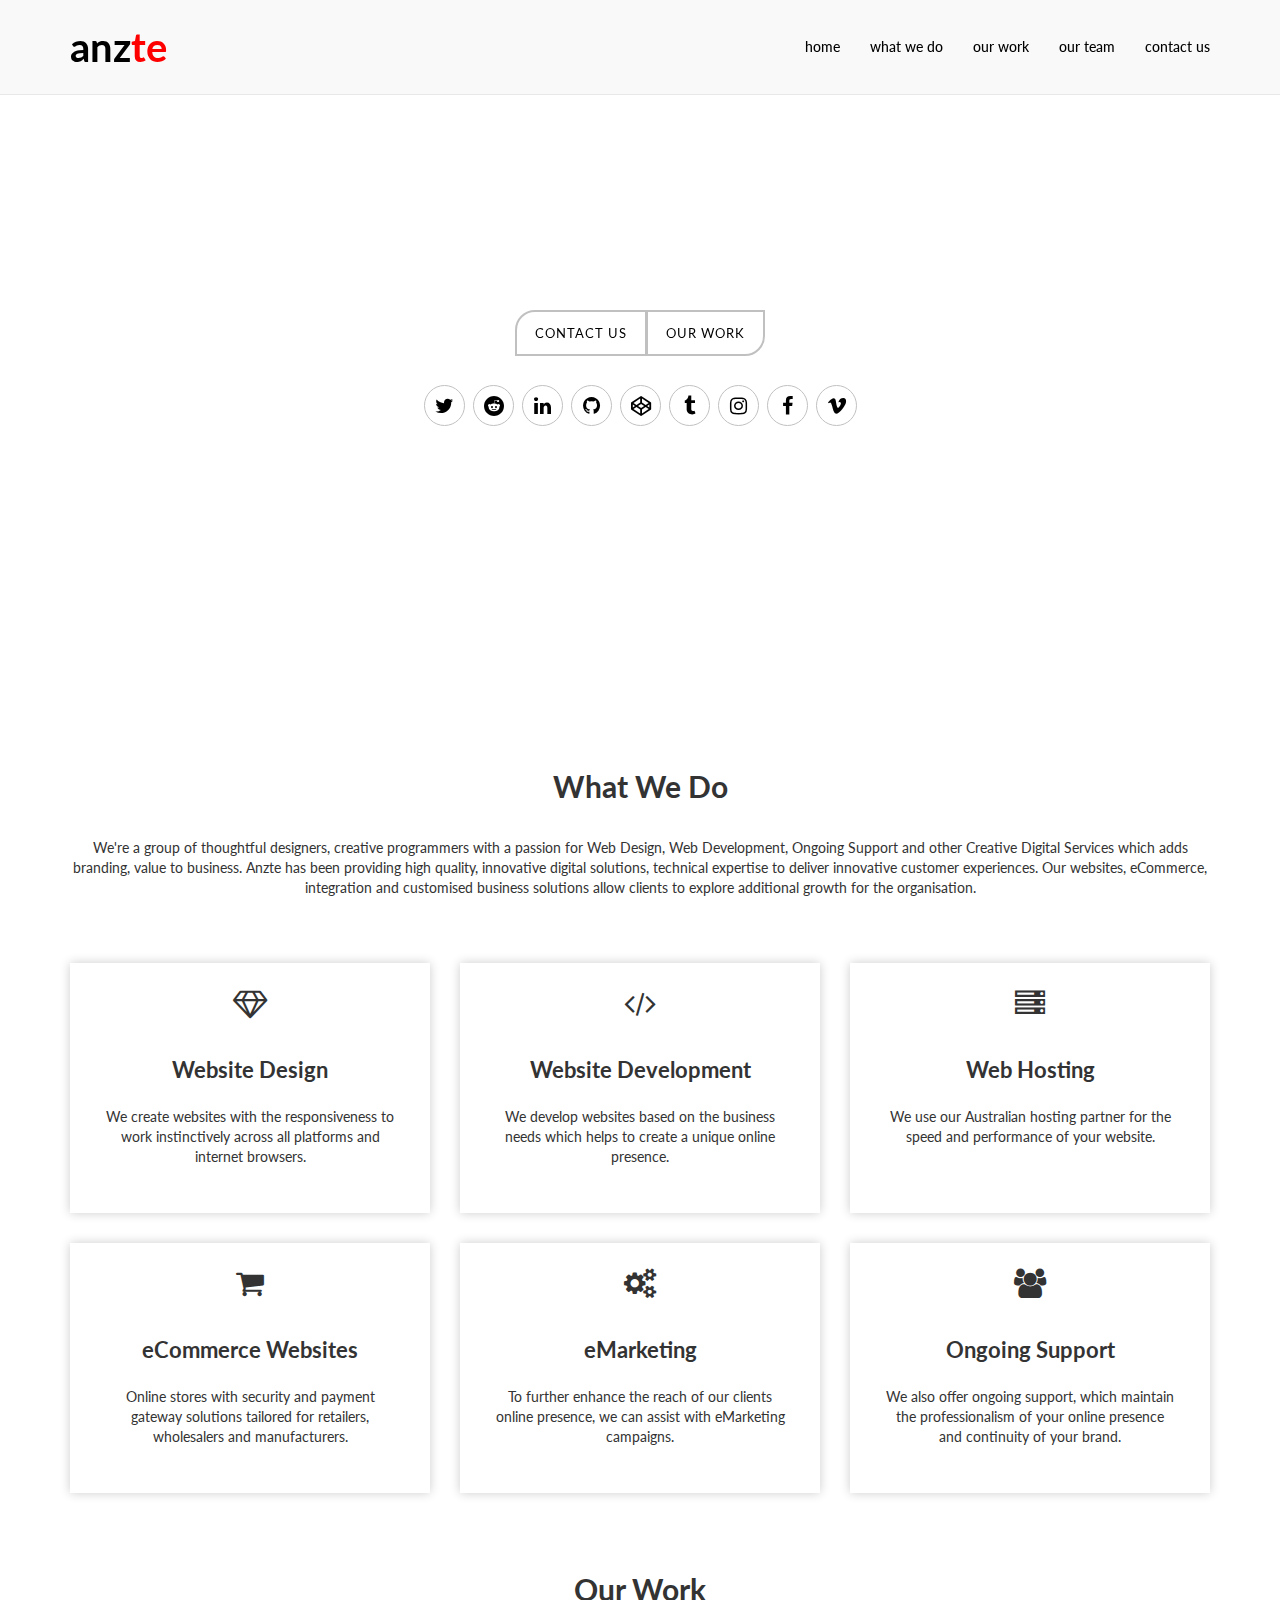
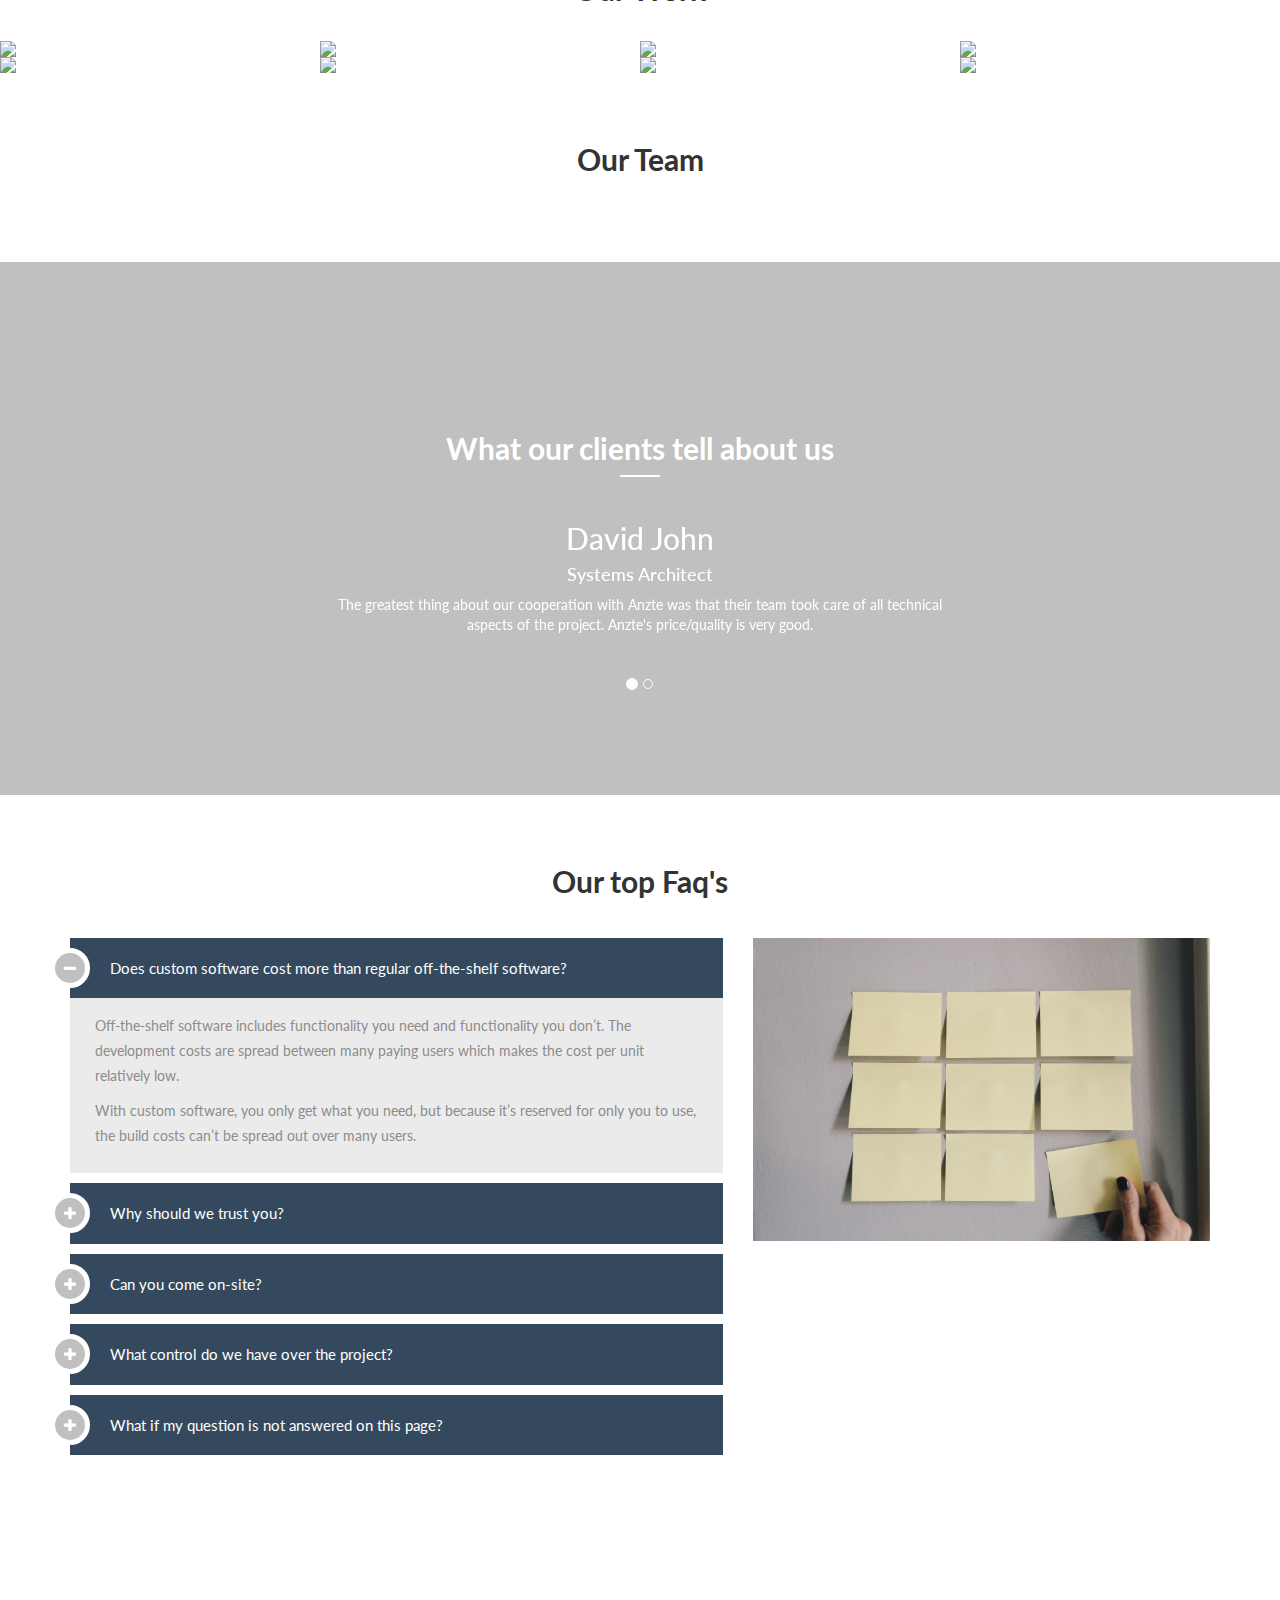
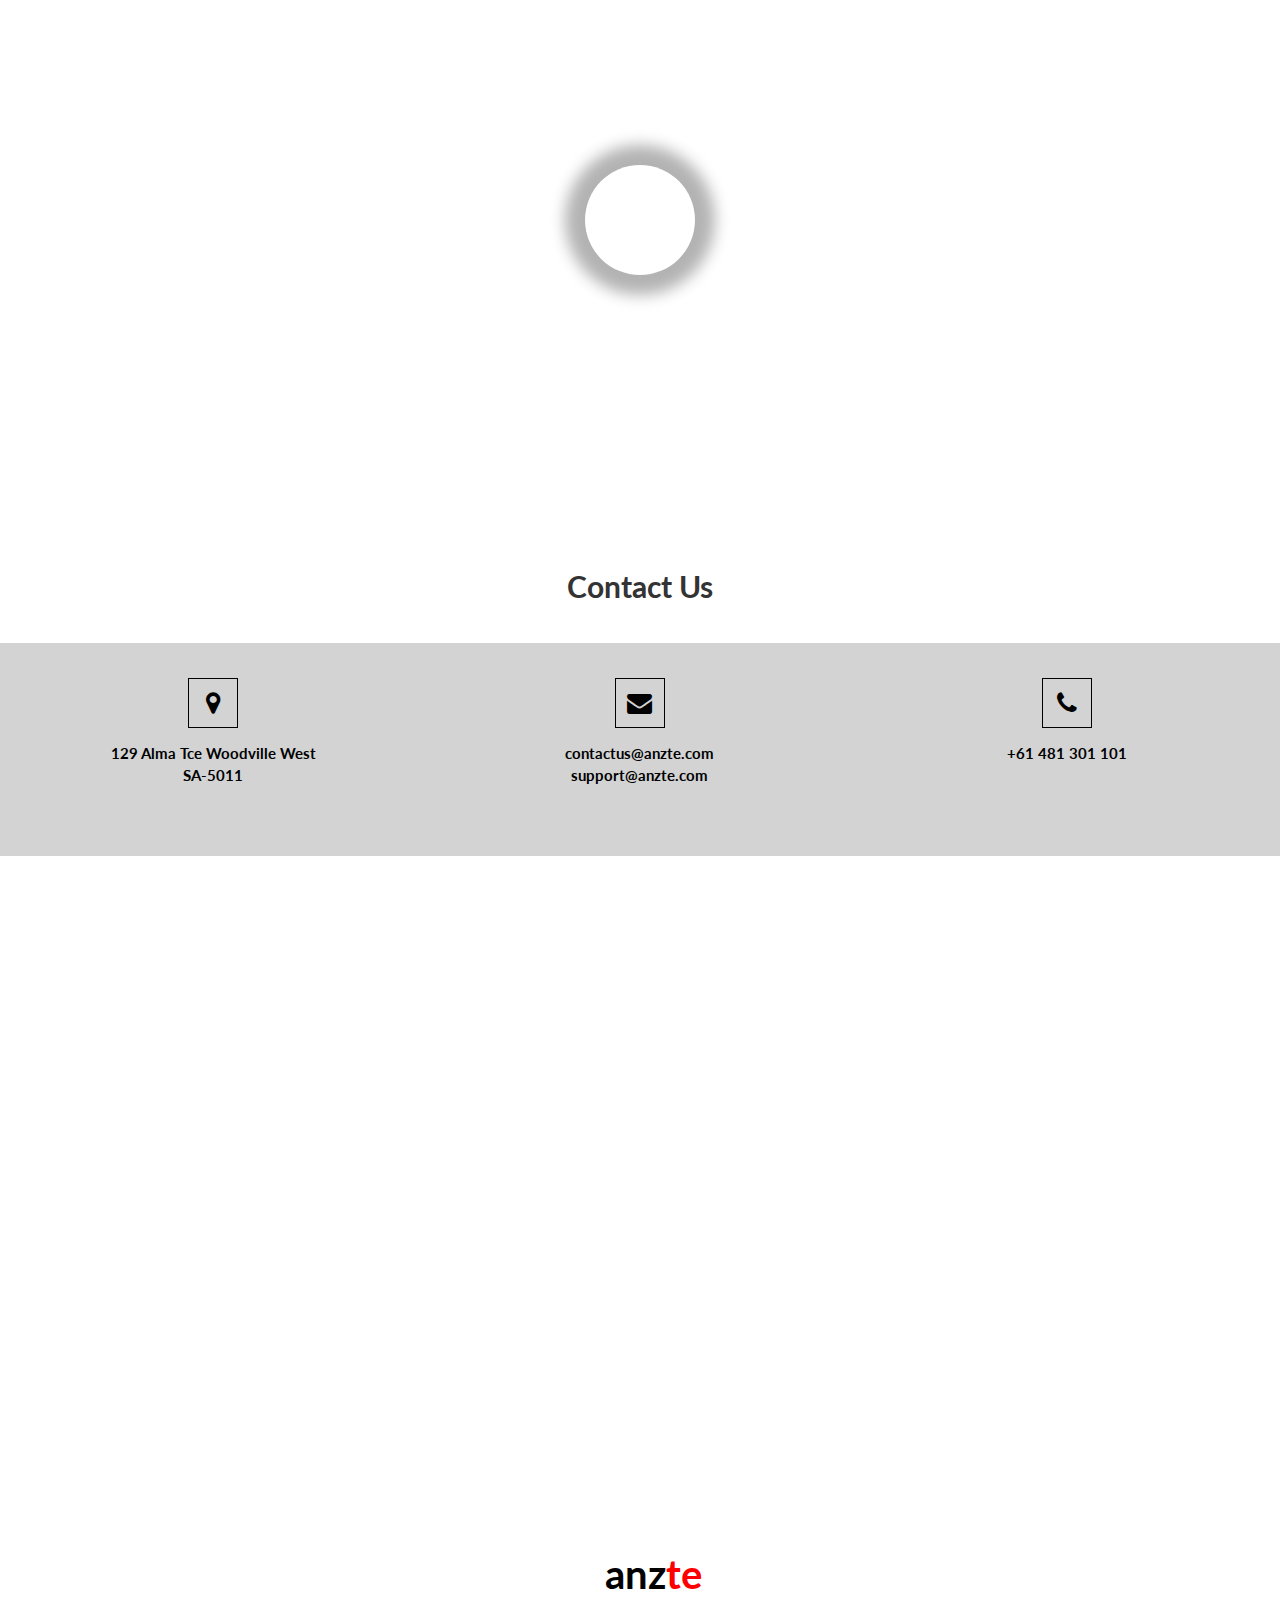
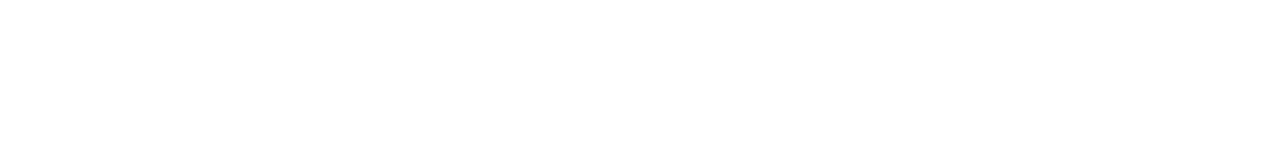
==== index.html @ 2c621766 "anzte - preloader" ====
﻿<!DOCTYPE html>
<html>
<head>

<link rel="apple-touch-icon" sizes="57x57" href="assets/img/favicon/apple-icon-57x57.png">
<link rel="apple-touch-icon" sizes="60x60" href="assets/img/favicon/apple-icon-60x60.png">
<link rel="apple-touch-icon" sizes="72x72" href="assets/img/favicon/apple-icon-72x72.png">
<link rel="apple-touch-icon" sizes="76x76" href="assets/img/favicon/apple-icon-76x76.png">
<link rel="apple-touch-icon" sizes="114x114" href="assets/img/favicon/apple-icon-114x114.png">
<link rel="apple-touch-icon" sizes="120x120" href="assets/img/favicon/apple-icon-120x120.png">
<link rel="apple-touch-icon" sizes="144x144" href="assets/img/favicon/apple-icon-144x144.png">
<link rel="apple-touch-icon" sizes="152x152" href="assets/img/favicon/apple-icon-152x152.png">
<link rel="apple-touch-icon" sizes="180x180" href="assets/img/favicon/apple-icon-180x180.png">
<link rel="icon" type="image/png" sizes="192x192"  href="assets/img/favicon/android-icon-192x192.png">
<link rel="icon" type="image/png" sizes="32x32" href="assets/img/favicon/favicon-32x32.png">
<link rel="icon" type="image/png" sizes="96x96" href="assets/img/favicon/favicon-96x96.png">
<link rel="icon" type="image/png" sizes="16x16" href="assets/img/favicon/favicon-16x16.png">
<link rel="manifest" href="assets/img/favicon/manifest.json">

<link rel="shortcut icon" href="assets/img/favicon/favicon.ico" type="image/x-icon">
<link rel="icon" href="assets/img/favicon/favicon.ico" type="image/x-icon">

<meta name="msapplication-TileColor" content="#ffffff">
<meta name="msapplication-TileImage" content="assets/img/favicon/ms-icon-144x144.png">
<meta name="theme-color" content="#ffffff">

<!-- Anzte - https://www.anzte.com.au -->

<title>Anzte - Creative Web People</title>

<meta name="description"  content="We&#039;re a group of creative people with a passion for Web Design & Development, eCommerce Websites, Custom-built Websites, Ongoing Support and other Creative Digital Services which adds branding as well as value to business." />

<link href="https://fonts.googleapis.com/css?family=Lato|Open+Sans:400,700" rel="stylesheet">
<link href="assets/css/responsive.css" rel="stylesheet" type="text/css">  
<link href="assets/css/magnific-popup.css" rel="stylesheet" type="text/css"> 
<link href="assets/css/owl.carousel.min.css" rel="stylesheet" type="text/css"> 
<link href="assets/css/owl.theme.default.min.css" rel="stylesheet" type="text/css">              
<link href="https://cdnjs.cloudflare.com/ajax/libs/font-awesome/4.7.0/css/font-awesome.min.css" rel="stylesheet" type="text/css">
<link href="assets/css/bootstrap.min.css" rel="stylesheet" type="text/css">
<link href="assets/css/animate.css" rel="stylesheet" type="text/css">

<link href="assets/css/style.css" rel="stylesheet" type="text/css">

</head>
<body>
<!-- preloader start-->
<div class="preloader">
	<img src="assets/img/loading/gear_blackpearl.gif" class="preloader__img" alt="preloader gear icon">
</div>
<!-- preloader end-->

<!-- header -->
<nav class="navbar navbar-default navbar-fixed-top">
	<div class="container">
		<div class="navbar-header">
			<!-- Resposive hamburger button -->
			<button type="button" class="navbar-toggle" data-toggle ="collapse" data-target="#navi">
				<span class="icon-bar"></span>
				<span class="icon-bar"></span>
				<span class="icon-bar"></span>
			</button>
			<!-- <a href="" class="navbar-brand"><img src="assets/img/logo.png"></a> -->
			<a href="" class="navbar-brand logo-anzte"><span class="logo-anz">anz</span><span class="logo-te">te</span></a>
		</div>
		<div class="collapse navbar-collapse" id="navi">
			<!-- navigation menu starts -->
			<ul class="nav navbar-nav navbar-right">
				<li><a href="#home">Home</a></li>
				<li><a href="#whatwedo">What We Do</a></li>
				<li><a href="#ourwork">Our Work</a></li>
				<li><a href="#ourteam">Our Team</a></li>
				<!-- <li><a href="#faq">Faq</a></li> -->
				<!-- <li><a href="#careers">Careers</a></li> -->
				<li><a href="#contactus" class="navbar-our-location">Contact Us</a></li>				
			</ul>
		<!-- navigation menu ends -->
		</div>
	</div>
</nav>
<!-- header -->

<!---------------section one - slider - start------------->
<section class="slider text-center" id="home">              
    <div class="slider-overlay">
        <div class="slider-content">
            <div class="icons">
                <!-- <i class="fa fa-apple"></i>
                <i class="fa fa-android"></i>
                <i class="fa fa-windows"></i> -->
            </div>
        	<br>
        	<div class="section-one-slider-text"></div>
        	<div class="call-to-action">
            	<a href="#contactus" class="call-to-action-btn1">Contact Us</a>
            	<a href="#ourwork" class="call-to-action-btn2">Our Work</a>
        	</div>
        	<br><br>
        	<div class="social-networks">
       			<a href="https://twitter.com/_anzte" target= "_blank" class="fa fa-twitter"></a>
            	<a href="https://www.reddit.com/user/anzte" target= "_blank" class="fa fa-reddit"></a>
            	<a href="https://www.linkedin.com/in/anzte" target= "_blank" class="fa fa-linkedin"></a>
            	<!-- <a href="https://dribbble.com/anzte" target= "_blank" class="fa fa-dribbble"></a> -->
            	<a href="https://github.com/anzte" target= "_blank" class="fa fa-github"></a>
            	<a href="https://codepen.io/anzte" target= "_blank" class="fa fa-codepen"></a>
            	<a href="https://www.tumblr.com/blog/anzte" target= "_blank" class="fa fa-tumblr"></a>
            	<!-- <a href="https://foursquare.com/user/530579838" target= "_blank" class="fa fa-foursquare"></a> -->
            	<a href="https://www.instagram.com/_anzte" target= "_blank" class="fa fa-instagram"></a>
            	<a href="https://www.facebook.com/anzte.com.au" target= "_blank" class="fa fa-facebook"></a>
            	<a href="https://vimeo.com/anzte" target= "_blank" class="fa fa-vimeo"></a>
        	</div>                      
        </div>                  
    </div>       
</section>
<!---------------section one - slider - end------------->

<!---------------section two - whatwedo - start------------->
<section class="whatwedo-area anzte-section-margin-top" id="whatwedo">
    <div class="container">
	    <div class="row">
	        <div class="col-xs-12">
	            <div class="section-title text-center wow zoomIn" data-wow-duration=".5s" data-wow-delay=".5s">
	                <h2  class="anzte-padding-bottom"><b>What We Do</b></h2>
	                <p>
	                	We&#039;re a group of thoughtful designers, creative programmers with a passion for Web Design, Web Development, Ongoing Support and other Creative Digital Services which adds branding, value to business. Anzte has been providing high quality, innovative digital solutions, technical expertise to deliver innovative customer experiences. Our websites, eCommerce, integration and customised business solutions allow clients to explore additional growth for the organisation.
	                </p>
	            </div>
	        </div>                      
	    </div>
	    <div class="row anzte-section-margin-top">

	    	<div class="col-md-4 col-sm-6 col-xs-12">
	            <div class="whatwedo-wrap text-center">
	                <div class="whatwedo-icon">
	                    <i class="fa fa-diamond"></i>
	                </div>
	                <h3>Website Design</h3>
	                <p>
	                    We create websites with the responsiveness to work instinctively across all platforms and internet browsers.
	                </p>
	            </div>                          
	        </div>

	        <div class="col-md-4 col-sm-6 col-xs-12">
	            <div class="whatwedo-wrap text-center">
	                <div class="whatwedo-icon">
	                    <i class="fa fa-code"></i>
	                </div>
	                <h3>Website Development</h3>
	                <p>
	                    We develop websites based on the business needs which helps to create a unique online presence.<br>
	                </p>
	            </div>                          
	        </div>
	                         
	        <div class="col-md-4 col-sm-6 col-xs-12">
	            <div class="whatwedo-wrap text-center">
	                <div class="whatwedo-icon">
	                    <i class="fa fa-server"></i>
	                </div>
	                <h3>Web Hosting</h3>
	                <p>
	                    We use our Australian hosting partner for the speed and performance of your website.
	                </p>
	            </div>                          
	        </div> 

	        <div class="col-md-4 col-sm-6 col-xs-12">
	            <div class="whatwedo-wrap text-center">
	                <div class="whatwedo-icon">
	                    <i class="fa fa-shopping-cart"></i>
	                </div>
	                <h3>eCommerce Websites</h3>
	                <p>
	                   Online stores with security and payment gateway solutions tailored for retailers, wholesalers and manufacturers.
	                </p>
	            </div>                          
	        </div>
	                         
	        <div class="col-md-4 col-sm-6 col-xs-12">
	            <div class="whatwedo-wrap text-center">
	                <div class="whatwedo-icon">
	                    <i class="fa fa-cogs"></i>
	                </div>
	                <h3>eMarketing</h3>
	                <p>
	                    To further enhance the reach of our clients online presence, we can assist with eMarketing campaigns.
	                </p>
	            </div>                          
	        </div>	                         
	                     
	        <div class="col-md-4 col-sm-6 col-xs-12">
	            <div class="whatwedo-wrap text-center">
	                <div class="whatwedo-icon">
	                    <i class="fa fa-group"></i>
	                </div>
	                <h3>Ongoing Support</h3>
	                    <p>
	        	            We also offer ongoing support, which maintain the professionalism of your online presence and continuity of your brand.
	                    </p>
	                </div>          
	        </div>          
	    </div>
    </div>                        
</section>
<!---------------section two - whatwedo - end------------->

<!---------------section three - our work - start------------->
<section class="works anzte-section-margin-top" id="ourwork">
	<div class="container-fluid">
		<div class="row no-gutters">
			<div class="col-xs-12">
	            <div class="section-title text-center wow zoomIn" data-wow-duration=".5s" data-wow-delay=".5s">
	                <h2 class="anzte-padding-bottom"><b>Our Work</b></h2>
	                <!-- <p></p> -->
	            </div>
	        </div>         

			<div class="col-md-3 col-sm-3 col-xs-3">
				<div class="img-wrapper">
					<a href="assets/img/ourwork/work_1.jpg" title="">
						<img src="assets/img/ourwork/work_1.jpg" class="img-responsive">
					</a>	
				</div>
			</div>
			<div class="col-md-3 col-sm-3 col-xs-3">
				<div class="img-wrapper">
					<a href="assets/img/ourwork/work_2.jpg" title="">
						<img src="assets/img/ourwork/work_2.jpg" class="img-responsive">
					</a>	
				</div>
			</div>
			<div class="col-md-3 col-sm-3 col-xs-3">
				<div class="img-wrapper">
					<a href="assets/img/ourwork/work_3.jpg" title="">
						<img src="assets/img/ourwork/work_3.jpg" class="img-responsive">
					</a>	
				</div>
			</div>
			<div class="col-md-3 col-sm-3 col-xs-3">
				<div class="img-wrapper">
					<a href="assets/img/ourwork/work_4.jpg" title="">
						<img src="assets/img/ourwork/work_4.jpg" class="img-responsive">
					</a>	
				</div>
			</div>
			<div class="col-md-3 col-sm-3 col-xs-3">
				<div class="img-wrapper">
					<a href="assets/img/ourwork/work_5.jpg" title="">
						<img src="assets/img/ourwork/work_5.jpg" class="img-responsive">
					</a>	
				</div>
			</div>
			<div class="col-md-3 col-sm-3 col-xs-3">
				<div class="img-wrapper">
					<a href="assets/img/ourwork/work_6.jpg" title="">
						<img src="assets/img/ourwork/work_6.jpg" class="img-responsive">
					</a>	
				</div>
			</div>
			<div class="col-md-3 col-sm-3 col-xs-3">
				<div class="img-wrapper">
					<a href="assets/img/ourwork/work_7.jpg" title="">
						<img src="assets/img/ourwork/work_7.jpg" class="img-responsive">
					</a>	
				</div>
			</div>
			<div class="col-md-3 col-sm-3 col-xs-3">
				<div class="img-wrapper">
					<a href="assets/img/ourwork/work_8.jpg" title="">
						<img src="assets/img/ourwork/work_8.jpg" class="img-responsive">
					</a>	
				</div>
			</div>
		</div>
	</div>
</section>
<!---------------section three - our work - end------------->

<!---------------section four - our team- start------------->
<section class="ourteam anzte-section-margin-top" id="ourteam">
	<div class="container text-center">
		<h2  class="anzte-padding-bottom"><b>Our Team</b></h2>
		<!-- <p>Our Team</p> -->
	</div>
	<div class="container">
		<div class="row">
			<div class="col-md-12">
				<div id="team-members" class="owl-carousel owl-theme">
					
					<div class="team-member">
						<img src="assets/img/ourteam/albertjose.jpg" class="img-responsive">
						<div class="team-member-info text-center">
							<h4 class="team-member-name">Albert Jose</h4>
							<h4 class="team-member-designation">Web Developer / Marketing</h4>
							<ul class="social-list">
								<li><a href="" class="social-icon anzte-silver"><i class="fa fa-facebook"></i></a></li>
								<li><a href="" class="social-icon anzte-silver"><i class="fa fa-linkedin"></i></a></li>
								<li><a href="" class="social-icon anzte-silver"><i class="fa fa-twitter"></i></a></li>
							</ul>
						</div>
					</div>

					<div class="team-member">
						<img src="assets/img/ourteam/juliyasebastian.jpg" class="img-responsive">
						<div class="team-member-info text-center">
							<h4 class="team-member-name">Juliya Sebastian</h4>
							<h4 class="team-member-designation">Web Developer / Office Administrator</h4>
							<ul class="social-list">
								<li><a href="" class="social-icon anzte-silver"><i class="fa fa-facebook"></i></a></li>
								<li><a href="" class="social-icon anzte-silver"><i class="fa fa-linkedin"></i></a></li>
								<li><a href="" class="social-icon anzte-silver"><i class="fa fa-twitter"></i></a></li>
							</ul>
						</div>
					</div>

					<div class="team-member">
						<img src="assets/img/ourteam/you.jpg" class="img-responsive">
						<div class="team-member-info text-center">
							<h4 class="team-member-name">Join Our Team</h4>
							<h4 class="team-member-designation"><a href="#carrier" class="anzte-a">Contact Us</a></h4>
							<ul class="social-list">
								<!-- <li><a href="" class="social-icon anzte-silver"><i class="fa fa-facebook"></i></a></li> -->
								<!-- <li><a href="" class="social-icon anzte-silver"><i class="fa fa-linkedin"></i></a></li> -->
								<!-- <li><a href="" class="social-icon anzte-silver"><i class="fa fa-twitter"></i></a></li> -->
							</ul>
						</div>
					</div>

				</div>
			</div>
		</div>
	</div>
</section>

<!---------------section four - team - end------------->

<!---------------section five - testimonials - hear from our clients start------------->
<section class="testimonials anzte-section-margin-top" id="testimonial">
	<div class="container">
		<div class="row">
			<div class="col-md-12 text-center anzte-padding-bottom">
				<!-- <h2><b>Testimonials</b></h2> -->
				<h2><b>What our clients tell about us</b></h2>
				<div class="sub-heading">
					<div class="border-bottom"></div>
				</div>
			</div>
		</div>
		<div class="row">
			<div class="col-sm-12">
				<div class="carousel slide" id="carousel-testimonials" data-ride="carousel">
					<ol class="carousel-indicators">
						<li data-target="#carousel-testimonials" data-slide-to="0" class="active"></li>
						<li data-target="#carousel-testimonials" data-slide-to="1" ></li>
						<!-- <li data-target="#carousel-testimonials" data-slide-to="2" ></li> -->
					</ol>

					<div class="carousel-inner">
						<div class="item active text-center">
							<!-- <img src="assets/img/ourteam/you.jpg" style="width: 200px; height: 200px; border-radius: 100%;  border: 3px solid white;  padding : 10px;" class="center-block"> -->
							<h2>David John</h2>
							<h4>Systems Architect</h4>
							<p>The greatest thing about our cooperation with Anzte was that their team took care of all technical <br>aspects of the project. Anzte's price/quality is very good.</p>
						</div>

						<div class="item text-center">
							<!-- <img src="assets/img/ourteam/albertjose.jpg" style="width: 200px; height: 200px; border-radius: 100%;  border: 3px solid white; padding : 10px;" class="center-block"> -->
							<h2>Brad Wright</h2>
							<h4>IT Manager</h4>
							<p>Anzte developed an optimised algorithm that allowed to speed up data collection upto 5 times. <br>Their technical support is very good.</p>
						</div>

						<!-- <div class="item text-center">
							<img src="assets/img/ourteam/juliyasebastian.jpg" style="width: 200px; height: 200px; border-radius: 100%; border: 3px solid white; padding : 10px;" class="center-block">
							<h2>Jose Joseph</h2>
							<h4>Sr Engineer</h4>
							<p>Lorem ipsum dolor sit amet, consectetur adipisicing elit, sed<br>do eiusmod tempor incididunt ut labore et dolore magna aliqua.</p>
						</div> -->
					</div>
			</div>
		</div>
	</div>
</section>
<!---------------section five - testimonials - hear from our clients end------------->

<!---------------section six - faq - start------------->
<section class="faqs anzte-section-margin-top" id=faq>
	<div class="container">
		<div class="row">
			<div class="col-md-12 text-center">
				<h2><b>Our top Faq's</b></h2>
				<div class="sub-heading">
					<p>&nbsp;<!-- Our top FAQ's --></p>
				</div>
			</div>
		</div>
	</div>
	<div class="container">
		<div class="row">
			<div class="col-md-7">
				<div class="panel-group" id="accordian">
					<div class="panel panel-default">
						<div class="panel-heading" id="heading-Does-custom-software-cost-more-than-regular-off-the-shelf-software">
							<h4 class="panel-title">
								<a href="#collapse-Does-custom-software-cost-more-than-regular-off-the-shelf-software" data-toggle="collapse" data-parent="#accordian">Does custom software cost more than regular off-the-shelf software?</a>
							</h4>
						</div>
						<div id="collapse-Does-custom-software-cost-more-than-regular-off-the-shelf-software" class="panel-colapse collapse in" area-labelledby="heading-Does-custom-software-cost-more-than-regular-off-the-shelf-software">
							<div class="panel-body">
								<p>Off-the-shelf software includes functionality you need and functionality you don’t. The development costs are spread between many paying users which makes the cost per unit relatively low.</p>
								<p>With custom software, you only get what you need, but because it’s reserved for only you to use, the build costs can’t be spread out over many users.</p>
							</div>
						</div>						
					</div>
					<div class="panel panel-default">
						<div class="panel-heading" id="heading-Why-should-we-trust-you">
							<h4 class="panel-title">
								<a href="#collapse-Why-should-we-trust-you" class="collapsed" data-toggle="collapse" data-parent="#accordian">Why should we trust you?</a>
							</h4>
						</div>
						<div id="collapse-Why-should-we-trust-you" class="panel-colapse collapse" area-labelledby="heading-Why-should-we-trust-you">
							<div class="panel-body">
								<p>We believe trust and confidence are the foundation for any successful relationship, and develop only after association over time.</p>
							</div>
						</div>						
					</div>
					<div class="panel panel-default">
						<div class="panel-heading" id="heading-Can-you-come-on-site">
							<h4 class="panel-title">
								<a href="#collapse-Can-you-come-on-site" class="collapsed" data-toggle="collapse" data-parent="#accordian">Can you come on-site?</a>
							</h4>
						</div>
						<div id="collapse-Can-you-come-on-site" class="panel-colapse collapse" area-labelledby="heading-Can-you-come-on-site">
							<div class="panel-body">
								<p>Yes we do, where required. This may be especially useful in initial requirements gathering, final implementation or other pain points. In such cases, our consultants will work on-site at pre-decided rates.</p>
							</div>
						</div>						
					</div>
					<div class="panel panel-default">
						<div class="panel-heading" id="heading-What-control-do-we-have-over-the-project">
							<h4 class="panel-title">
								<a href="#collapse-What-control-do-we-have-over-the-project" class="collapsed" data-toggle="collapse" data-parent="#accordian">What control do we have over the project?</a>
							</h4>
						</div>
						<div id="collapse-What-control-do-we-have-over-the-project" class="panel-colapse collapse" area-labelledby="heading-What-control-do-we-have-over-the-project">
							<div class="panel-body">
								<p>You will have ability to keep close control over the project. Our assigned Project Manager will be your single point-of-contact for all issue resolution, and will work closely with your guidelines.</p>
							</div>
						</div>						
					</div>
					<div class="panel panel-default">
						<div class="panel-heading" id="heading-What-if-my-question-is-not-answered-on-this-page">
							<h4 class="panel-title">
								<a href="#collapse-What-if-my-question-is-not-answered-on-this-page" class="collapsed" data-toggle="collapse" data-parent="#accordian">What if my question is not answered on this page?</a>
							</h4>
						</div>
						<div id="collapse-What-if-my-question-is-not-answered-on-this-page" class="panel-colapse collapse" area-labelledby="heading-What-if-my-question-is-not-answered-on-this-page">
							<div class="panel-body">
								<p>The most convenient way of making contact seems to be via the Internet. eMail is a quick way to send information, questions, and comments. You can send your questions and comments to the following eMail: <a href="mailto:support@anzte.com"><b>support@anzte.com<b></a></p>
							</div>
						</div>						
					</div>
				</div>
			</div>
			<div class="faq_freeimage">
				<!-- <div class="col-md-4 col-md-offset-1"> -->
				<div class="col-md-5">
					<img src="assets/img/faq/faq.jpg" class="img-responsive">
				</div>
			</div>
		</div>
	</div>
</section>
<!---------------section six - faq - end------------->

<!---------------section seven - video - start------------->
<section class="video-area wow bounceInUp anzte-section-margin-top" id="video">
	<div id="color_overlay" class="color-overlay">
		<div class="video-container">
			<div id="player"></div>
			<div class="video-mask"></div>
		</div>
		<div class="container">
			<div class="row">
				<div class="col-md-12 text-center">
					<div class="video-mask">                                   
						<a href="https://youtu.be/l4vHknocQsA" target="_blank" class="play"></a>
					</div>
				</div>
			</div>
		</div>
	</div>
</section>
<!---------------section seven - video - start------------->       
<section class="contact-area anzte-section-margin-top" id="contactus">
		<div class="container">
		<div class="row">
			<div class="col-md-12 text-center">
				<h2><b>Contact Us</b></h2>
				<div class="sub-heading">
					<p>&nbsp;<!-- Our top FAQ's --></p>
				</div>
			</div>
		</div>
	</div>
	<div class="container-fluid">
		<div class="row">                     
			<div class="contact-infos">
				<div class="col-md-4 text-center">
					<div class="contact-item wow fadeInLeft" data-wow-duration=".3s" data-wow-delay=".3s">
						<span class="contact-icon"><i class="fa fa-map-marker"></i></span>
						<p class="contact-detail">
						129 Alma Tce Woodville West<br>
						SA-5011                                   
						</p>
					</div>                             
				</div>
				<div class="col-md-4 text-center">
					<div class="contact-item wow fadeInLeft" data-wow-duration=".6s" data-wow-delay=".6s">
						<span class="contact-icon"><i class="fa fa-envelope"></i></span>
						<p class="contact-detail">
						<a href="mailto:contactus@anzte.com?Subject=Hi%Anzte" target="_top">contactus@anzte.com</a><br>
						<a href="mailto:support@anzte.com?Subject=Hi%support@anzte" target="_top">support@anzte.com</a>                               
						</p>
					</div>                             
				</div>
				<div class="col-md-4 text-center">
					<div class="contact-item wow fadeInLeft" data-wow-duration=".9s" data-wow-delay=".9s">
						<span class="contact-icon"><i class="fa fa-phone"></i></span>
						<p class="contact-detail">
							<a href="tel:+61481301101" target="_top">+61 481 301 101</a>
						</p>
					</div>                             
				</div>                         
			</div>              
		</div>
	</div>        
</section>
<!---------------section - contact info - end------------->

<!---------------section - map - start------------->
<section class="maps">
<iframe src="https://www.google.com/maps/embed?pb=!1m18!1m12!1m3!1d836681.8938241753!2d138.05067308062448!3d-34.99947887388211!2m3!1f0!2f0!3f0!3m2!1i1024!2i768!4f13.1!3m3!1m2!1s0x6ab735c7c526b33f%3A0x4033654628ec640!2sAdelaide+SA!5e0!3m2!1sen!2sau!4v1552899850358" class="map__iframe" allowfullscreen></iframe>
</section>
<!---------------section - map - start------------->

<!---------------section - footer - start------------->
<footer class="footer">
	<div class="container">
		<div class="row">
			<div class="col-sm-12 text-center">
				<div class="social-icons">
					<a href="https://twitter.com/_anzte" target= "_blank" class="fa fa-twitter social-icon social-icon-twitter"></a>
            		<a href="https://www.reddit.com/user/anzte" target= "_blank" class="fa fa-reddit social-icon social-icon-reddit"></a>
            		<a href="https://www.linkedin.com/in/anzte" target= "_blank" class="fa fa-linkedin social-icon social-icon-linkedin"></a>
            		<a href="https://github.com/anzte" target= "_blank" class="fa fa-github social-icon social-icon-github"></a>
            		<a href="https://codepen.io/anzte" target= "_blank" class="fa fa-codepen social-icon social-icon-codepen"></a>
            		<a href="https://www.tumblr.com/blog/anzte" target= "_blank" class="fa fa-tumblr social-icon social-icon-tumblr"></a>
            		<!-- <a href="https://foursquare.com/user/530579838" target= "_blank" class="fa fa-foursquare social-icon social-icon-foursquare"></a> -->
            		<a href="https://www.instagram.com/_anzte" target= "_blank" class="fa fa-instagram social-icon social-icon-instagram"></a>
            		<a href="https://www.facebook.com/anzte.com.au" target= "_blank" class="fa fa-facebook social-icon social-icon-facebook"></a>
            		<a href="https://vimeo.com/anzte" target= "_blank" class="fa fa-vimeo social-icon social-icon-vimeo"></a>
				</div>
				<div class="copyright">
					<p class="footerlogo">
						<i class="fa fa-copyright"></i><a href="#home" class="footer-logo-anzte"><span class="footer-logo-anz">anz</span><span class="footer-logo-te">te</span></a>
				</p>
				<div class="bordernow"></div>
				</div>
			</div>
		</div>
	</div>
</footer>
<!---------------section - map - start------------->



<!-- links -->



<script src="assets/js/jquery.min.js" type="text/javascript"></script>
<script src="assets/js/owl.carousel.min.js" type="text/javascript"></script>
<script src="assets/js/jquery.magnific-popup.min.js" type="text/javascript"></script>
<script src="assets/js/bootstrap.min.js" type="text/javascript"></script>
<script src="assets/js/jquery.ripples-min.js" type="text/javascript"></script>  
<script src="assets/js/typed.min.js" type="text/javascript"></script>
<script src="assets/js/jquery.waypoints.min.js" type="text/javascript"></script>
<script src="assets/js/jquery.counterup.min.js" type="text/javascript"></script>           
<script src="assets/js/smoothscroll.js" type="text/javascript"></script>
<script src="assets/js/jquery.easing.1.3.js" type="text/javascript"></script>
<script src="assets/js/wow.min.js" type="text/javascript"></script>

<script src="assets/js/main.js" type="text/javascript"></script>
<!-- links -->

</body>
</html>
---- assets/css/responsive.css ----
@media screen and (max-width:403px)
{
    
    .slider .text
    {
        display: none;
    }
    
    .slider .typed-cursor
    {
        display: none;
    }
    
    .slider a.btn1, a.btn2
    {
        display: block;
        width: 100%;
        
    }
}

@media screen and (max-width:295px)
{
    
    .service-wrap p
    {
        font-size: 13px;
    }
    
}
---- assets/css/style.css ----
/*=====basic=====*/

body {
  overflow-x: hidden;
}

* {
  margin:0;
  padding: 0;
  /*font-family: 'Open Sans', sans-serif;*/
  font-family: 'Lato', sans-serif;
}

/*=====preloader=====*/
.preloader{
  position:fixed;
  top:0;
  left:0;
  right:0;
  bottom:0;
  background: rgba(0,0,0,0.4);;
  display: flex;
  align-items: center;
  justify-content: center;
  z-index: 999;
}
/*=====preloader=====*/

.anzte-red{
  color:#ff0000;
}

.anzte-black{
  color:#000000;
}

.anzte-silver{
  color:#C0C0C0;
}

.anzte-slider-a{
  text-decoration: none;
  color:#000000;
}

.anzte-slider-a:hover{
  text-decoration: none;
  color:#000000;
}

.anzte-a{
  text-decoration: none;
  color:#C0C0C0;
}

.anzte-a:hover{
  text-decoration: none;
  color:#ff0000;
}

.anzte-padding-top{
      padding-top: 100px;
}

.anzte-padding-bottom{
      padding-bottom: 25px;
}

.anzte-section-margin-top{
  margin-top:50px;
}

/*body {
  padding-top: 60px;
}
@media (max-width: 979px) {
  body {
    padding-top: 0px;
  }
}*/

/*=====basic=====*/

/*=====header=====*/
.navbar {
  padding: 22px 0px;
  /*background-color: #34495e !important; */
  /*border-bottom: none !important; */  
  transition: all 0.5s ease-in-out;
  -webkit-transition: all 0.5s ease-in-out;
  -moz-transition: all 0.5s ease-in-out;
  -o-transition: all 0.5s ease-in-out;
  -ms-transition: all 0.5s ease-in-out;

}

.navbar li a {
  /*color:black !important;*/
  text-transform: lowercase;
  font-weight: 500;
  font-size: 14px;
  color : #000000 !important;
  transition: all 0.25s ease-in;
  -webkit-transition: all 0.25s ease-in;
  -moz-transition: all 0.25s ease-in;
  -o-transition: all 0.25s ease-in;
  -ms-transition: all 0.25s ease-in;
}

.navbar li a:hover {
  /*color:black !important;*/
  text-transform: none;
  /*font-weight: 500;*/
  font-size : 15px;
  color : #ff0000 !important; 
  transition: all 0.25s ease-out;
  -webkit-transition: all 0.25s ease-out;
  -moz-transition: all 0.25s ease-out;
  -o-transition: all 0.25s ease-out;
  -ms-transition: all 0.25s ease-out;
}

.navbar-default {
    /*background-color: #f8f8f8;*/
    /*border-color: #e7e7e7;*/
background-color: rgba(248,248,248,0.90) !important;
border-color: rgba(231,231,231,0.90) !important;
}

/*.logo-anzte{
  border: 1px solid #000000;
}*/

.logo-anz, .logo-te {
  font-size: 40px;
  font-weight: 700;
  font-family: 'Lato', sans-serif;
}

.logo-anz {
  color: #000000;
}

.logo-te{
  color: #ff0000;
}

/*.navbar-inverse .navbar-collapse
{
  border-color: transparent !important;
}*/

/*.navbar-our-location
{
  border: 1px solid #000000 !important;
}*/

.secondary
{
    /*background-color:#34495e;*/
    background-color: #ffffff !important;    
}


/*=====header=====*/

/*=====section one - slider - start=====*/
.slider{
  width:100%;
  height:700px;
  background-image : url(../img/section-one-slider.jpg);
  background-size: cover;
  background-position: center;
  color:#ffffff;
}

.slider-overlay
{
  width:100%;
  height: 100%;
  background: rgba(255,255,255,0.50);
  position: relative;
}

.slider-content{
  position: absolute;
  top:39%;
  width:100%;
}

.icons .fa
{
  font-size: 35px;
  margin-right: 7px;
}

.call-to-action{
  margin-top: 30px;  
}

.call-to-action-btn1,.call-to-action-btn2{
  padding: 13px 18px;
  background-color: transparent;
  color: #000000;
  text-transform: uppercase;
  letter-spacing: 1px;
  font-size: 13px;
  border: 2px solid #C0C0C0;
  transition: all 0.25s ease-out; 
  -webkit-transition: all 0.25s ease-out; 
  -moz-transition: all 0.25s ease-out; 
  -o-transition: all 0.25s ease-out; 
  -ms-transition: all 0.25s ease-out; 
}

.call-to-action-btn1 {
  border-top-left-radius: 20px;  
  margin-right: -5px;
}

.call-to-action-btn1:hover, .call-to-action-btn2:hover{
  text-decoration: none;
  color:#ff0000;
  background-color: #eeeeee;
}

.call-to-action-btn2{  
  width: 50px;
  border-bottom-right-radius: 20px;
}

.social-networks a.fa {
border:1px solid #C0C0C0;
padding: 10px;
color: #000000;
width: 41px;
height: 41px;
border-radius: 50%;
margin: 2px;
font-size: 20px;
}

.social-networks a.fa:hover{
  text-decoration: none;
  color:#ff0000;
  background-color: #eeeeee;
  transition: all 0.25s ease-in; 
  -webkit-transition: all 0.25s ease-in; 
  -moz-transition: all 0.25s ease-in; 
  -o-transition: all 0.25s ease-in; 
  -ms-transition: all 0.25s ease-in; 
}

.slider .section-one-slider-text, .slider .typed-cursor{
  display: inline;
  font-size: 40px;
}

.typed-cursor{
  color: #C0C0C0;
  opacity: 1;
  animation: blink 0.7s infinite;
  -webkit-animation: blink 0.7s infinite;
  -moz-animation: blink 0.7s infinite;
  }

@keyframes blink
{
  0%   {     opacity: 1;   }
  50%   {     opacity: 0;   }
  100%   {     opacity: 1;   }
}

@-webkit-keyframes blink
{
  0%   {     opacity: 1;   }
  50%   {     opacity: 0;   }
  100%   {     opacity: 1;   }
}

@-moz-keyframes blink
{
  0%   {     opacity: 1;   }
  50%   {     opacity: 0;   }
  100%   {     opacity: 1;   }
}

/*=====section one - slider - end=====*/

/*=====section two - whatwedo - start=====*/
.whatwedo-area
{
    margin-top: 50px;
}

.whatwedo-area p
{
   margin-bottom: -5px;
}

.whatwedo-wrap {
  box-shadow: 0 0 10px rgba(0,0,0,0.2);
  overflow: hidden;
  padding: 25px 35px;
  position: relative;
  transition: all 0.5s ease 0s;
  -webkit-transition: all 0.5s ease 0s;
  -moz-transition: all 0.5s ease 0s;
  -o-transition: all 0.5s ease 0s;
  -ms-transition: all 0.5s ease 0s;
  z-index: 9;
  margin-top: 20px;
  margin-bottom: 10px;
  height: 250px;
}

.whatwedo-wrap::before, .whatwedo-wrap::after {
  content: "";
  height: 300%;
  position: absolute;
  /*transition: rotate(45deg);*/
  transform: rotate(45deg);
  width: 120%;
  z-index: -9;
  transition: all 0.5s;
  -webkit-transition: all 0.5s;
  -moz-transition: all 0.5s;
  -o-transition: all 0.5s;
  -ms-transition: all 0.5s;
  opacity: 0;
  background: #34495e;
}

.whatwedo-wrap::before {
  top: -37px;
  left: 100%;
}

.whatwedo-wrap:hover:before {
    left:-27px;
    opacity:1;
}

.whatwedo-wrap::after {
  right: 100%;
  bottom: -37px;
}

.whatwedo-wrap:hover:after {
  right: -27px;
  opacity: 1;
}

.whatwedo-wrap:hover {
  color: #ffffff;
}

.whatwedo-wrap:h3 {
  color: #ffffff;
}

.whatwedo-wrap:hover h3 {
  color: #ffffff;
}

.whatwedo-wrap:hover h3:after {
  background-color: #ffffff;
}

.whatwedo-icon i{
  font-size: 30px;
  margin-bottom: 20px;
  transition: all 0.5s;
  -webkit-transition: all 0.5s;
  -moz-transition: all 0.5s;
  -o-transition: all 0.5s;
  -ms-transition: all 0.5s;
}

/*.service-wrap:hover .service-icon i{
  transform: rotate(360deg);
}*/

.whatwedo-icon:hover  i{
  transform: rotate(360deg);
}

.whatwedo-wrap h3{
  font-size: 22px;
  font-weight: 700;
  padding-bottom: 15px;
  position: relative;
}

.whatwedo-wrap p
{
    font-size: 14px;
    margin-bottom: 0;
}

/*=====section two - whatwedo - end=====*/

/*=====section three - ourwork - start=====*/
/*.works{
  margin-top: 50px;
}*/

/*.works .container-fluid{
  margin-top: 80px;
}*/

.row.no-gutters [class*=col-]
{
    padding-left: 0;
    padding-right: 0;
}

.img-wrapper
{
    overflow: hidden;
}

.img-wrapper img
{
    transition: transform 0.5s ease;
    -webkit-transition: transform 0.5s ease;
    -moz-transition: transform 0.5s ease;
    -o-transition: transform 0.5s ease;
    -ms-transition: transform 0.5s ease;
    width: 100%;
}

.img-wrapper img:hover
{
    transform: scale(1.5);
    cursor: zoom-in;
}
/*=====section three - ourwork - end=====*/

/*=====section four - ourteam - end=====*/

/*.ourteam{
  margin-top: 50px;
}*/

.team-member
{
  margin: 0 25px;
}

.team-member-info
{
  padding: 10px 0 30px 0;
}

h4.team-member-name
{
  font-size: 22px;
  font-weight: 700;
  letter-spacing: 1px;
  padding-top: 2px;
}

h4.team-member-designation
{
  color:#ff0000;
  font-size: 15px;
  font-weight: 700;
  letter-spacing: 1px;
  margin-top: 5px;
  text-transform: capitalize;
}

.social-list {
  padding-left: 0px;  
}

.social-list li {
  list-style: none;
  display: inline-block;
  width : 32px;
  margin-right:6px;
  margin-top: 10px;
}

.social-list i {
    font-size: 17px;
  }


/*=====section four - ourteam - end=====*/

/*=====section five - testimonials - start=====*/

.carousel-inner img
{
    width: 150px;
    height: 150px;
    border-radius: 100%;
    border: 3px solid white;
    padding: 5px;
}

.testimonials
{
  background-image: url('..//img/testimonial/testimonial.jpg'); 
  background-color: #C0C0C0;
  background-size: cover; 
  background-position: center; 
  background-attachment: fixed; 
  color: white; 
  padding-top:150px; 
  padding-bottom: 150px;
}

.border-bottom{
  width:40px;  
  height: 2px;  
  background-color: white;  
  margin: 0 auto;
}

.testimonials .carousel-indicators
{
    bottom: -60px;
}
/*=====section five - testimonials - end=====*/

/*=====section six - faq - start=====*/
#accordian .panel
{
  box-shadow: none;
  border: none;
  border-radius: 10px;
  margin-bottom: 10px;  
}

#accordian .panel-heading
{
    padding: 0;
    border: none;
    border-radius: 10px;
}

#accordian .panel-title a
{
    display: block;
    padding: 22px 40px;
    font-size: 20px;
    font-weight: 400;
    color: white;
    background: #34495e;
    border: none;
    position: relative;
    transition: all 0.3s ease 0s;
    -webkit-transition: all 0.3s ease 0s;
    -moz-transition: all 0.3s ease 0s;
    -o-transition: all 0.3s ease 0s;
    -ms-transition: all 0.3s ease 0s;
}

#accordian .panel-title a:after,
#accordian .panel-title a.collapsed:after
{
    content: "\f068";
    font-family: fontawesome;
    width: 40px;
    height: 40px;
    line-height: 32px;
    border-radius: 50%;
    background: #C0C0C0;
    text-align: center;
    font-size: 15px;
    color: white;
    border: 5px solid white;
    position: absolute;
    top: 10px;
    left: -20px;
    transition: all 0.3s ease 0s;
    -webkit-transition: all 0.3s ease 0s;
    -moz-transition: all 0.3s ease 0s;
    -o-transition: all 0.3s ease 0s;
    -ms-transition: all 0.3s ease 0s;
 
}

#accordian .panel-title a.collapsed:after
{
    content: "\f067";
}

#accordian .panel-title a:hover:after,
#accordian .panel-title a.collapsed:hover:after 
{
    transform: rotate(360deg);
}

#accordian .panel-body
{
    padding: 15px 25px;
    background-color: #ebebeb;
    font-size: 14px;
    color: #8c8c8c;
    line-height: 25px;
    border-top: none;
    position: relative;
}

.panel-heading a
{
    text-decoration: none !important;
    font-size: 15px !important;
    font-weight: normal;
}

.freeimage img
{
    margin-top: -45px;
}
/*=====section six - faq - end=====*/

/*=====section seven - video - start=====*/
.video-area
{
    background: linear-gradient(rgba(0,0,0,0.2),rgba(0,0,0,0.2)),url(..//img/video/video.jpg);
    padding-top: 180px;
    padding-bottom: 180px;
    background-size: cover;
    -webkit-background-size: cover;
    -moz-background-size: cover;
    -o-background-size: cover;
    -ms-background-size: cover;
    overflow: hidden;
    margin-top: 40px;
    background-attachment: fixed;
}

.play
{
    background:#fff url(..//img/video/play-btn.png) no-repeat  60% 50%;
    width: 110px;
    height: 110px;
    border-radius: 50%;
    display: inline-block;
    margin-top: 70px;
    margin-bottom: 40px;
    box-shadow: 0px 0px 15px 20px rgba(0,0,0,0.3);
    -webkit-box-shadow: 0px 0px 15px 20px rgba(0,0,0,0.3);
    -moz-box-shadow: 0px 0px 0px 20px rgba(0,0,0,0.3);
    -o-box-shadow: 0px 0px 0px 20px rgba(0,0,0,0.3);
    transition: all .4s ease-in
    -webkit-transition: all .4s ease-in;
    -moz-transition: all .4s ease-in;
    -o-transition: all .4s ease-in;
    -ms-transition: all .4s ease-in;
}

.play:hover
{
    box-shadow: 0px 0px 15px  20px rgba(0,0,0,0.9);
    -webkit-box-shadow: 0px 0px 15px  20px rgba(0,0,0,0.9);
    -moz-box-shadow: 0px 0px 15px  20px rgba(0,0,0,0.9);   
}

.video-container
{
   position: relative;
    padding-bottom: 54.25%;
    padding-top: 30px;
    height: 0;
    overflow: hidden;
    margin-top: -130px;
    display: none;
}
/*=====section seven - video - end=====*/

/*=====section - contact info - start=====*/
/*.border-bottom-now
{
    width: 40px;
    height: 2px;
    background: black;
    margin: 0 auto;
}*/

.contact-infos
{
    float: left;
    width: 100%;
    /*margin-top: 90px;*/
    margin-bottom: -30px;
    background: lightgrey;
    padding-top: 35px;
    padding-bottom: 60px;
 
    
}

.contact-infos .fa
{
    color: black;
    font-size: 25px;
    border: 1px solid black;
    width: 50px;
    height: 50px;
    border-radius: 0%;
    line-height: 50px;
    transition: all 0.5s ease-in-out;
    -webkit-transition: all 0.5s ease-in-out;
    -moz-transition: all 0.5s ease-in-out;
    -o-transition: all 0.5s ease-in-out;
    -ms-transition: all 0.5s ease-in-out;
    
}
.contact-infos .fa:hover
{
    background: lightgrey;
    cursor: pointer;
    color: white;
    border: 1px solid lightgrey;
    font-size: 35px;
    transition: all 0.5s ease-in-out;
    -webkit-transition: all 0.5s ease-in-out;
    -moz-transition: all 0.5s ease-in-out;
    -o-transition: all 0.5s ease-in-out;
    -ms-transition: all 0.5s ease-in-out;
}

.contact-infos p
{
    color: black;
    margin-top: 15px;
    font-size: 1.5rem;   
    transition: all 0.5s ease-in-out;
    -webkit-transition: all 0.5s ease-in-out;
    -moz-transition: all 0.5s ease-in-out;
    -o-transition: all 0.5s ease-in-out;
    -ms-transition: all 0.5s ease-in-out;}

.contact-infos p:hover
{
    color: black;
    margin-top: 15px;
    font-size: 1.65rem;  
    transition: all 0.5s ease-in-out;
    -webkit-transition: all 0.5s ease-in-out;
    -moz-transition: all 0.5s ease-in-out;
    -o-transition: all 0.5s ease-in-out;
    -ms-transition: all 0.5s ease-in-out;  
}

a[href^="mailto"], a[href^="tel"]{ 
  color: var(--azure);
  text-decoration: none; 
}
/*=====section - contact info - end=====*/

/*=====section - map - start=====*/
.map__iframe{
  width: 100%;
  height: 450px;
  border: 0;
}
/*=====section - map - end=====*/

/*=====section - footer - start=====*/
.footer
{
    background: url(..//img/footer/australia.jpg);
    background-size: cover;
    -webkit-background-size: cover;
    -moz-background-size: cover;
    padding-top: 145px;
    padding-bottom: 120px;
    background-attachment: fixed;
    color: white;
}

/*.social-icons a
{
    margin: 0 16px 20px 16px;
    display: inline-block;
    
}*/


.footer .social-icons .fa
{
    font-size: 30px;
    /*color: black;*/
    width: 60px;
    height: 60px;
    border-top-right-radius: 20px;
    border-bottom-left-radius: 20px;
    background: transparent;
    line-height: 2;
    border: 2px solid white;
    text-align: center;
    text-decoration: none;
    transition: all 0.7s ease-in;
    -webkit-transition: all 0.7s ease-in;
    -moz-transition: all 0.7s ease-in;
    -o-transition: all 0.7s ease-in;
    -ms-transition: all 0.7s ease-in;
}

.social-icons a:hover .fa
{   
    border: 10px solid white;
    transform: rotate(360deg);
}

.bordernow
{
    width: 40px;
    border-bottom: 2px solid white;
    margin: 0 auto;
    margin-top: 20px;    
}

.social-icon{
  text-decoration: none;
  font-size: 2rem;
  transition: all 0.7s ease-out;
  -webkit-transition: all 0.7s ease-out;
  -moz-transition: all 0.7s ease-out;
  -o-transition: all 0.7s ease-out;
  -ms-transition: all 0.7s ease-out;
}

.social-icon:hover{
    color: var(--yellow);
    transform: scale(1.5);
  }

.social-icon-twitter{
  color: #ffffff;
}

.social-icon-twitter:hover{
  color: #1dcaff;
  border: 2px solid #1da1f2;
}

.social-icon-reddit{
  color: #ffffff;
}

.social-icon-reddit:hover{
  color: #ff4500;
  border: 2px solid #ff4500;
}

.social-icon-linkedin{
  color: #ffffff;
}

.social-icon-linkedin:hover{
  color: #0077b5;
  border: 2px solid #0077b5;
}

.social-icon-github{
  color: #ffffff;
}

.social-icon-github:hover{
  color: #333333;
  border: 2px solid #333333;
}

.social-icon-codepen{
  color: #ffffff;
}

.social-icon-codepen:hover{
  color: #0ebeff;
  border: 2px solid #0ebeff;
}

.social-icon-tumblr{
  color: #ffffff;
}

.social-icon-tumblr:hover{
  color: #35465c;
  border: 2px solid #35465c;
}

.social-icon-instagram{
  color: #ffffff;
}

.social-icon-instagram:hover{
  color: #fd1d1d;
  border: 2px solid #fd1d1d;
}

.social-icon-facebook{
  color: #ffffff;
}

.social-icon-facebook:hover{
  color: #3b5998;
  border: 2px solid #3b5998;
}

.social-icon-vimeo{
  color: #ffffff;
}

.social-icon-vimeo:hover{
  color: #1ab7ea;
  border: 2px solid #1ab7ea;
}

.copyright .footerlogo
{
  padding-top:  6rem;
}

.copyright .footerlogo .fa
{
    font-size: 30px;
}

.footerlogo
{
  text-decoration: none;
}

.footerlogo:hover
{
  text-decoration: none;
}

.footer-logo-anzte{
  font-size: 40px;  
  text-decoration: none;
}

.footer-logo-anzte:hover
{
  text-decoration: none;

}
.footer-logo-anz{
  color: #000000;
}
.footer-logo-te{
  color: #ff0000;
}
/*=====section - footer - start=====*/
/**/
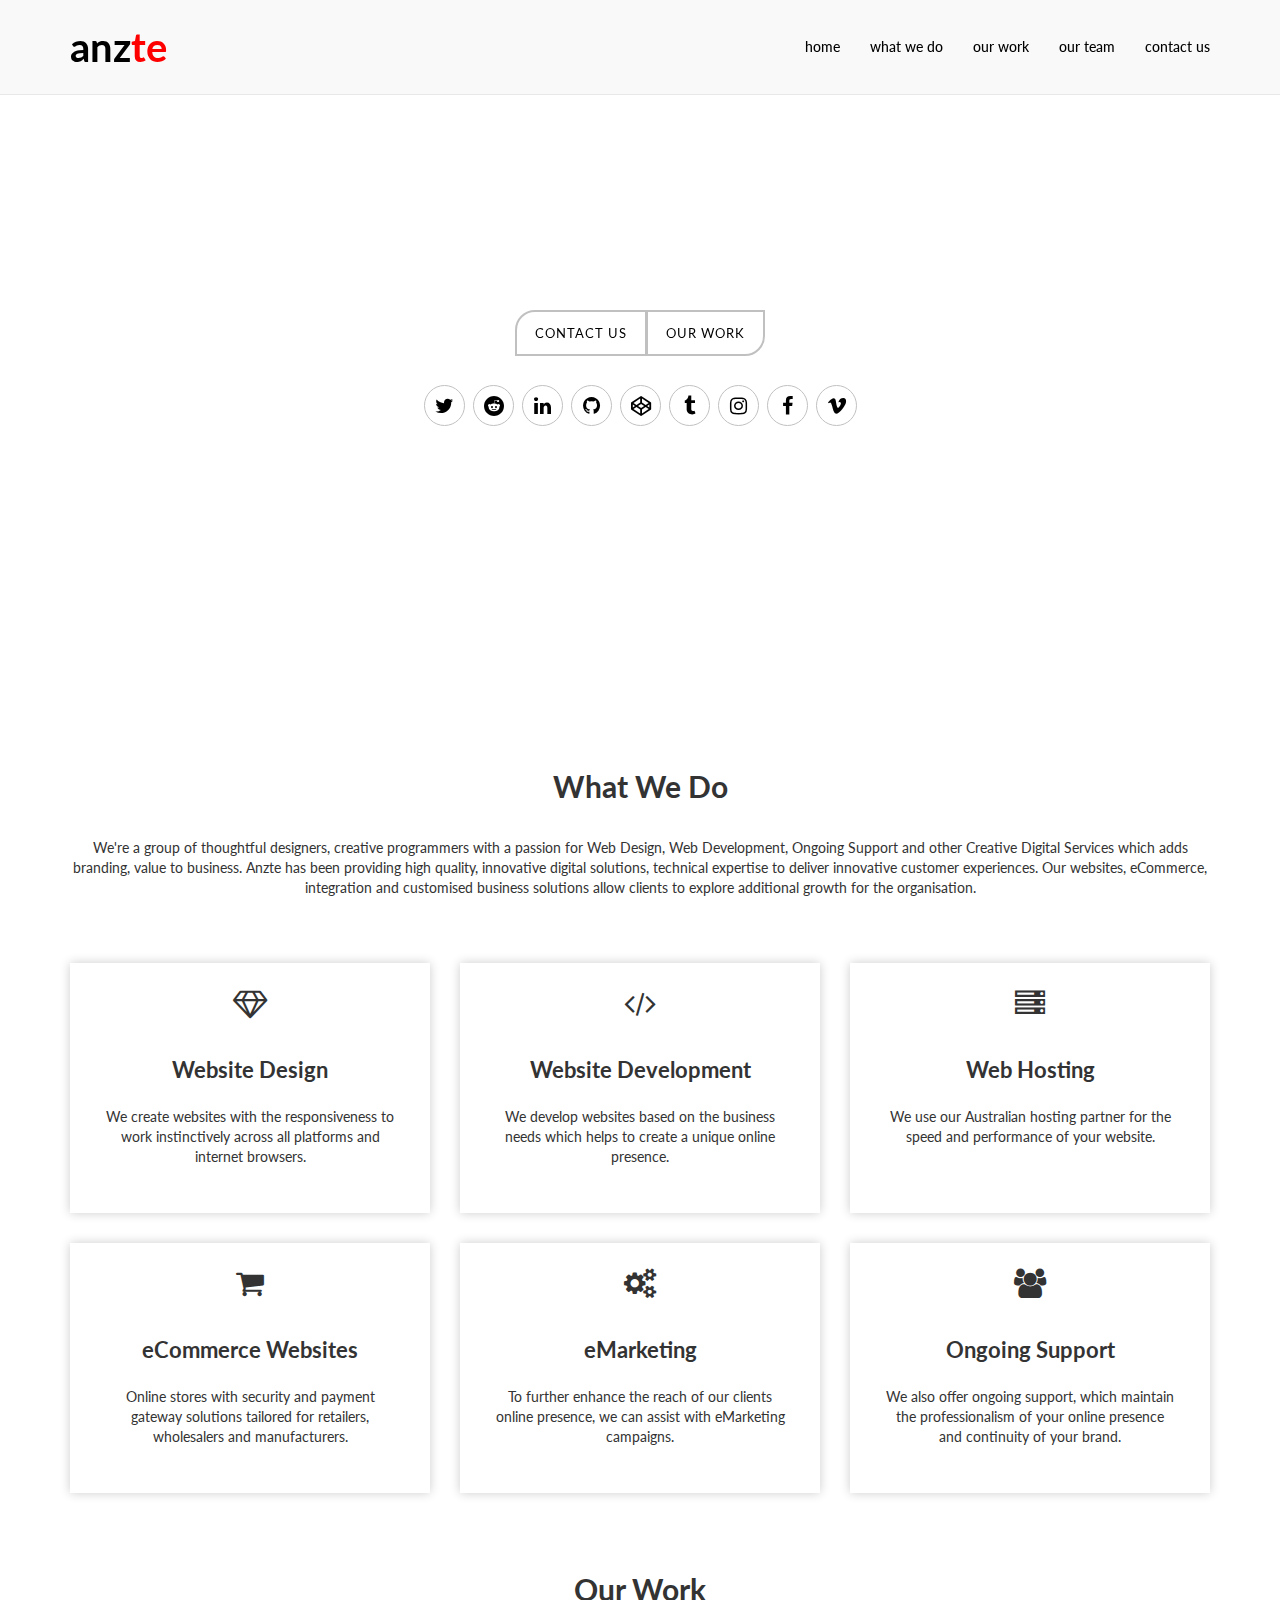
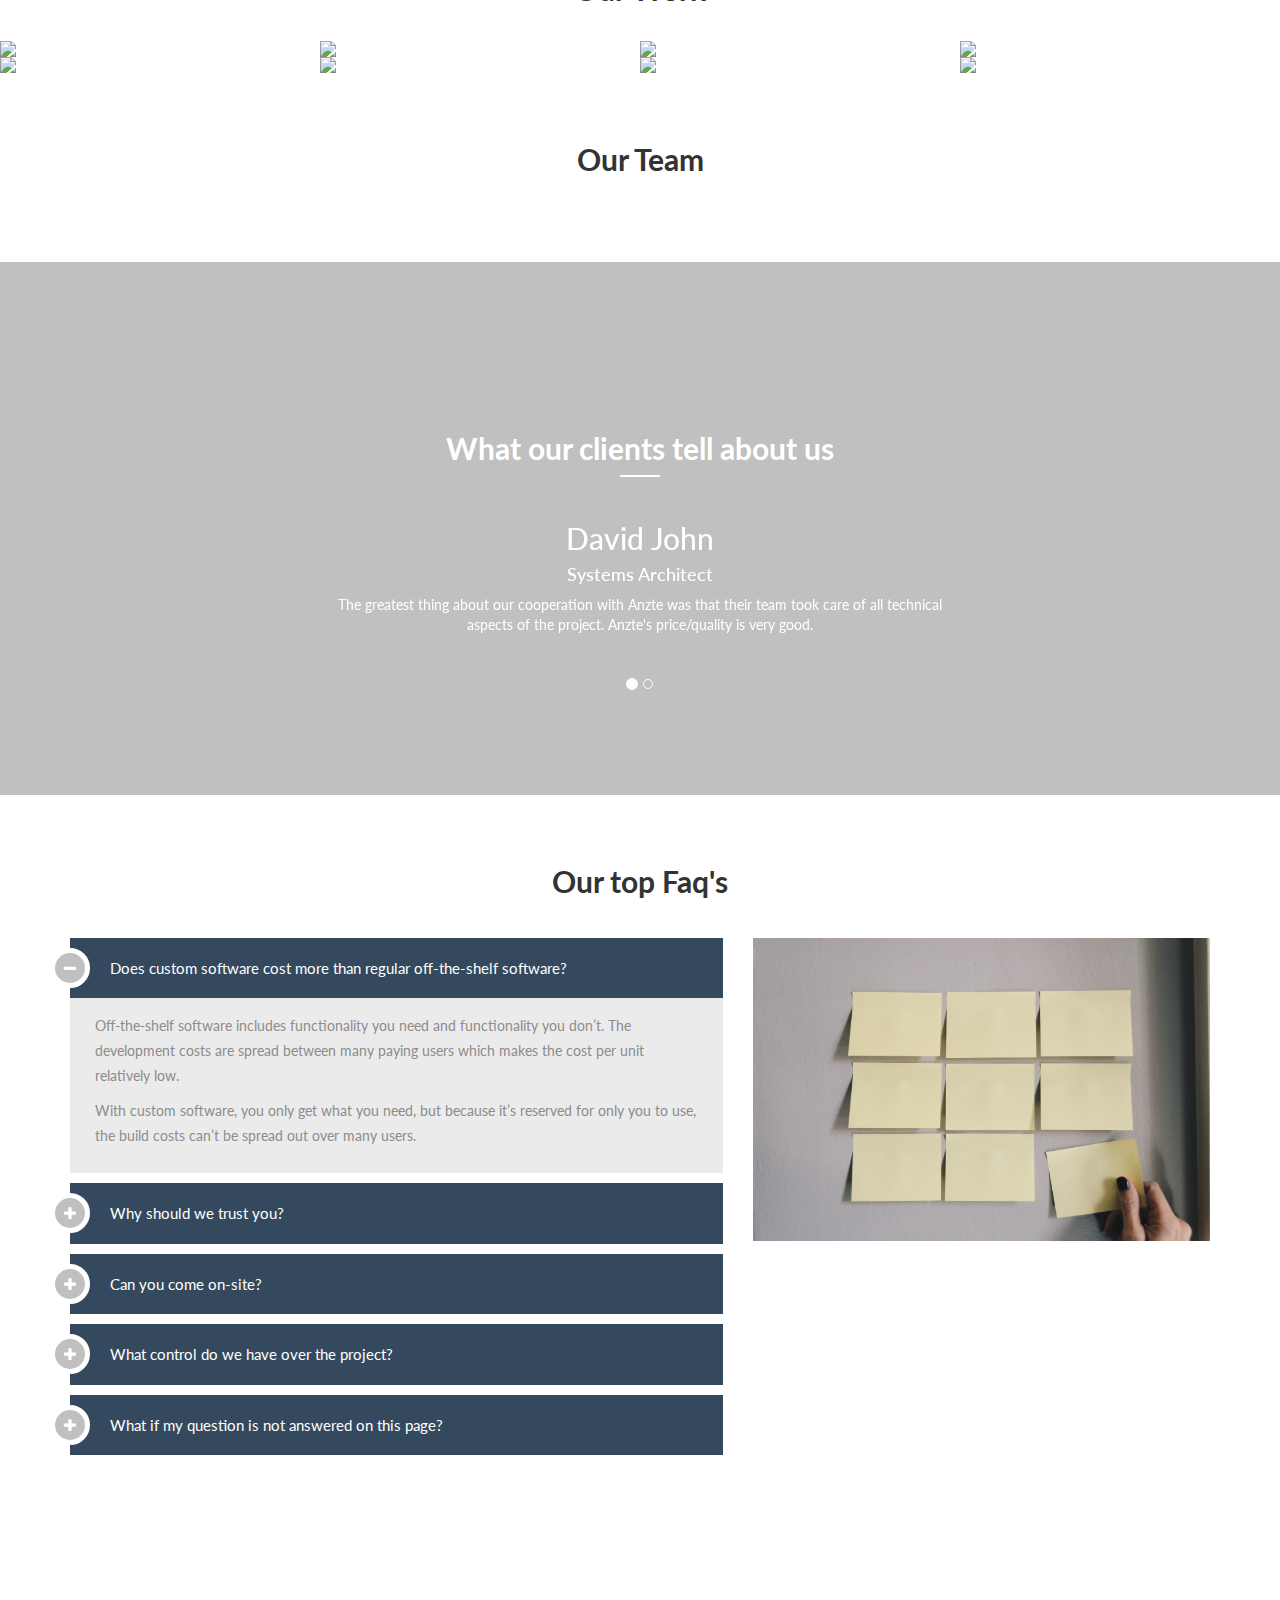
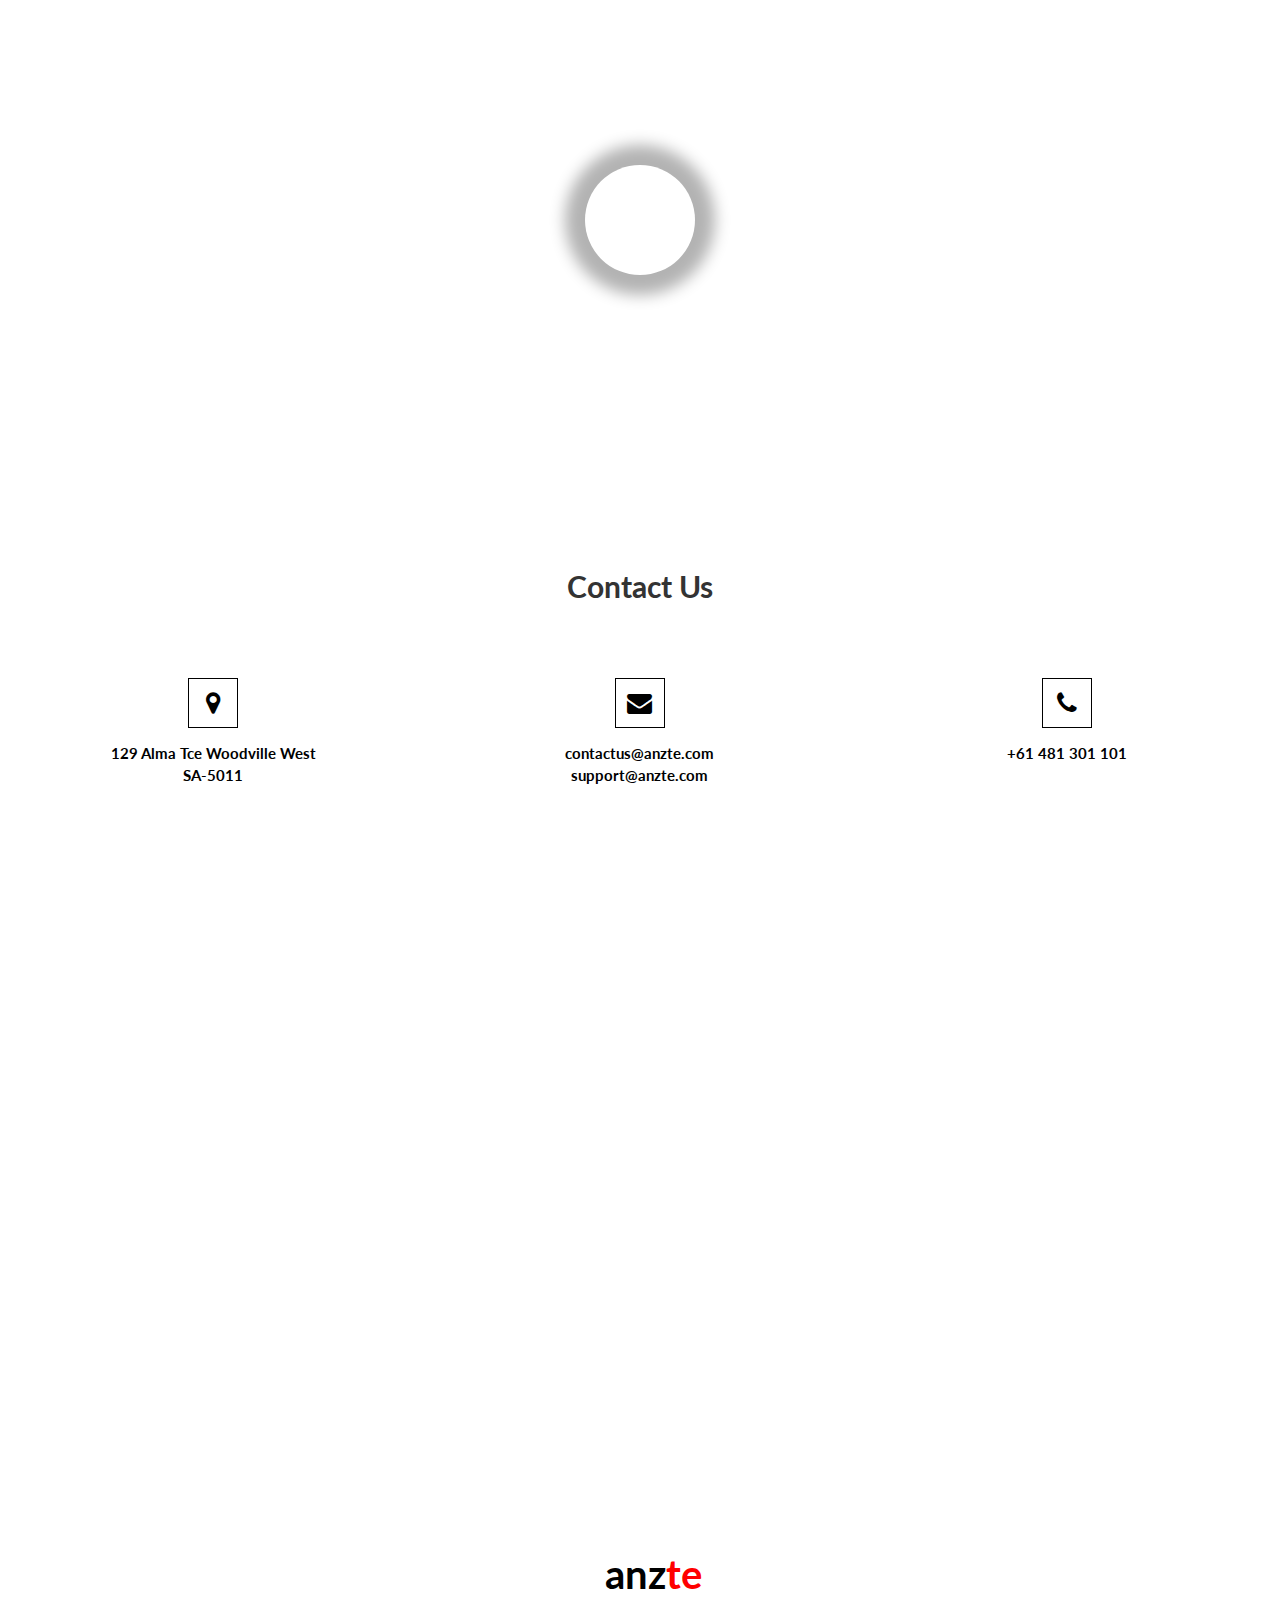
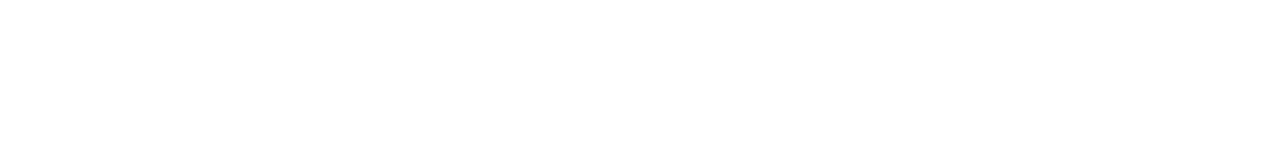
==== commit affd450f: "anzte - jQuery smooth scroll" ====
--- a/index.html
+++ b/index.html
@@ -45,7 +45,7 @@
 <body>
 <!-- preloader start-->
 <div class="preloader">
-	<img src="assets/img/loading/gear_blackpearl.gif" class="preloader__img" alt="preloader gear icon">
+	<img src="assets/img/loading/blocks.gif" class="preloader__img" alt="preloader gear icon">
 </div>
 <!-- preloader end-->
 
@@ -98,7 +98,7 @@
         	<div class="social-networks">
        			<a href="https://twitter.com/_anzte" target= "_blank" class="fa fa-twitter"></a>
             	<a href="https://www.reddit.com/user/anzte" target= "_blank" class="fa fa-reddit"></a>
-            	<a href="https://www.linkedin.com/in/anzte" target= "_blank" class="fa fa-linkedin"></a>
+            	<a href="https://www.linkedin.com/company/anzte/" target= "_blank" class="fa fa-linkedin"></a>
             	<!-- <a href="https://dribbble.com/anzte" target= "_blank" class="fa fa-dribbble"></a> -->
             	<a href="https://github.com/anzte" target= "_blank" class="fa fa-github"></a>
             	<a href="https://codepen.io/anzte" target= "_blank" class="fa fa-codepen"></a>
@@ -552,7 +552,7 @@
 				<div class="social-icons">
 					<a href="https://twitter.com/_anzte" target= "_blank" class="fa fa-twitter social-icon social-icon-twitter"></a>
             		<a href="https://www.reddit.com/user/anzte" target= "_blank" class="fa fa-reddit social-icon social-icon-reddit"></a>
-            		<a href="https://www.linkedin.com/in/anzte" target= "_blank" class="fa fa-linkedin social-icon social-icon-linkedin"></a>
+            		<a href="https://www.linkedin.com/company/anzte/" target= "_blank" class="fa fa-linkedin social-icon social-icon-linkedin"></a>
             		<a href="https://github.com/anzte" target= "_blank" class="fa fa-github social-icon social-icon-github"></a>
             		<a href="https://codepen.io/anzte" target= "_blank" class="fa fa-codepen social-icon social-icon-codepen"></a>
             		<a href="https://www.tumblr.com/blog/anzte" target= "_blank" class="fa fa-tumblr social-icon social-icon-tumblr"></a>
@@ -587,12 +587,20 @@
 <script src="assets/js/typed.min.js" type="text/javascript"></script>
 <script src="assets/js/jquery.waypoints.min.js" type="text/javascript"></script>
 <script src="assets/js/jquery.counterup.min.js" type="text/javascript"></script>           
-<script src="assets/js/smoothscroll.js" type="text/javascript"></script>
+<script src="assets/js/jquery.smooth-scroll.js" type="text/javascript"></script>
 <script src="assets/js/jquery.easing.1.3.js" type="text/javascript"></script>
 <script src="assets/js/wow.min.js" type="text/javascript"></script>
 
 <script src="assets/js/main.js" type="text/javascript"></script>
 <!-- links -->
-
+<!-- Global site tag (gtag.js) - Google Analytics -->
+<script async src="https://www.googletagmanager.com/gtag/js?id=UA-136677745-1"></script>
+<script>
+  window.dataLayer = window.dataLayer || [];
+  function gtag(){dataLayer.push(arguments);}
+  gtag('js', new Date());
+
+  gtag('config', 'UA-136677745-1');
+</script>
 </body>
 </html>
--- a/assets/css/style.css
+++ b/assets/css/style.css
@@ -689,7 +689,7 @@
     width: 100%;
     /*margin-top: 90px;*/
     margin-bottom: -30px;
-    background: lightgrey;
+    background: white;
     padding-top: 35px;
     padding-bottom: 60px;
  
@@ -714,10 +714,10 @@
 }
 .contact-infos .fa:hover
 {
-    background: lightgrey;
+    background: white;
     cursor: pointer;
-    color: white;
-    border: 1px solid lightgrey;
+    color: black;
+    border: 1px solid white;
     font-size: 35px;
     transition: all 0.5s ease-in-out;
     -webkit-transition: all 0.5s ease-in-out;
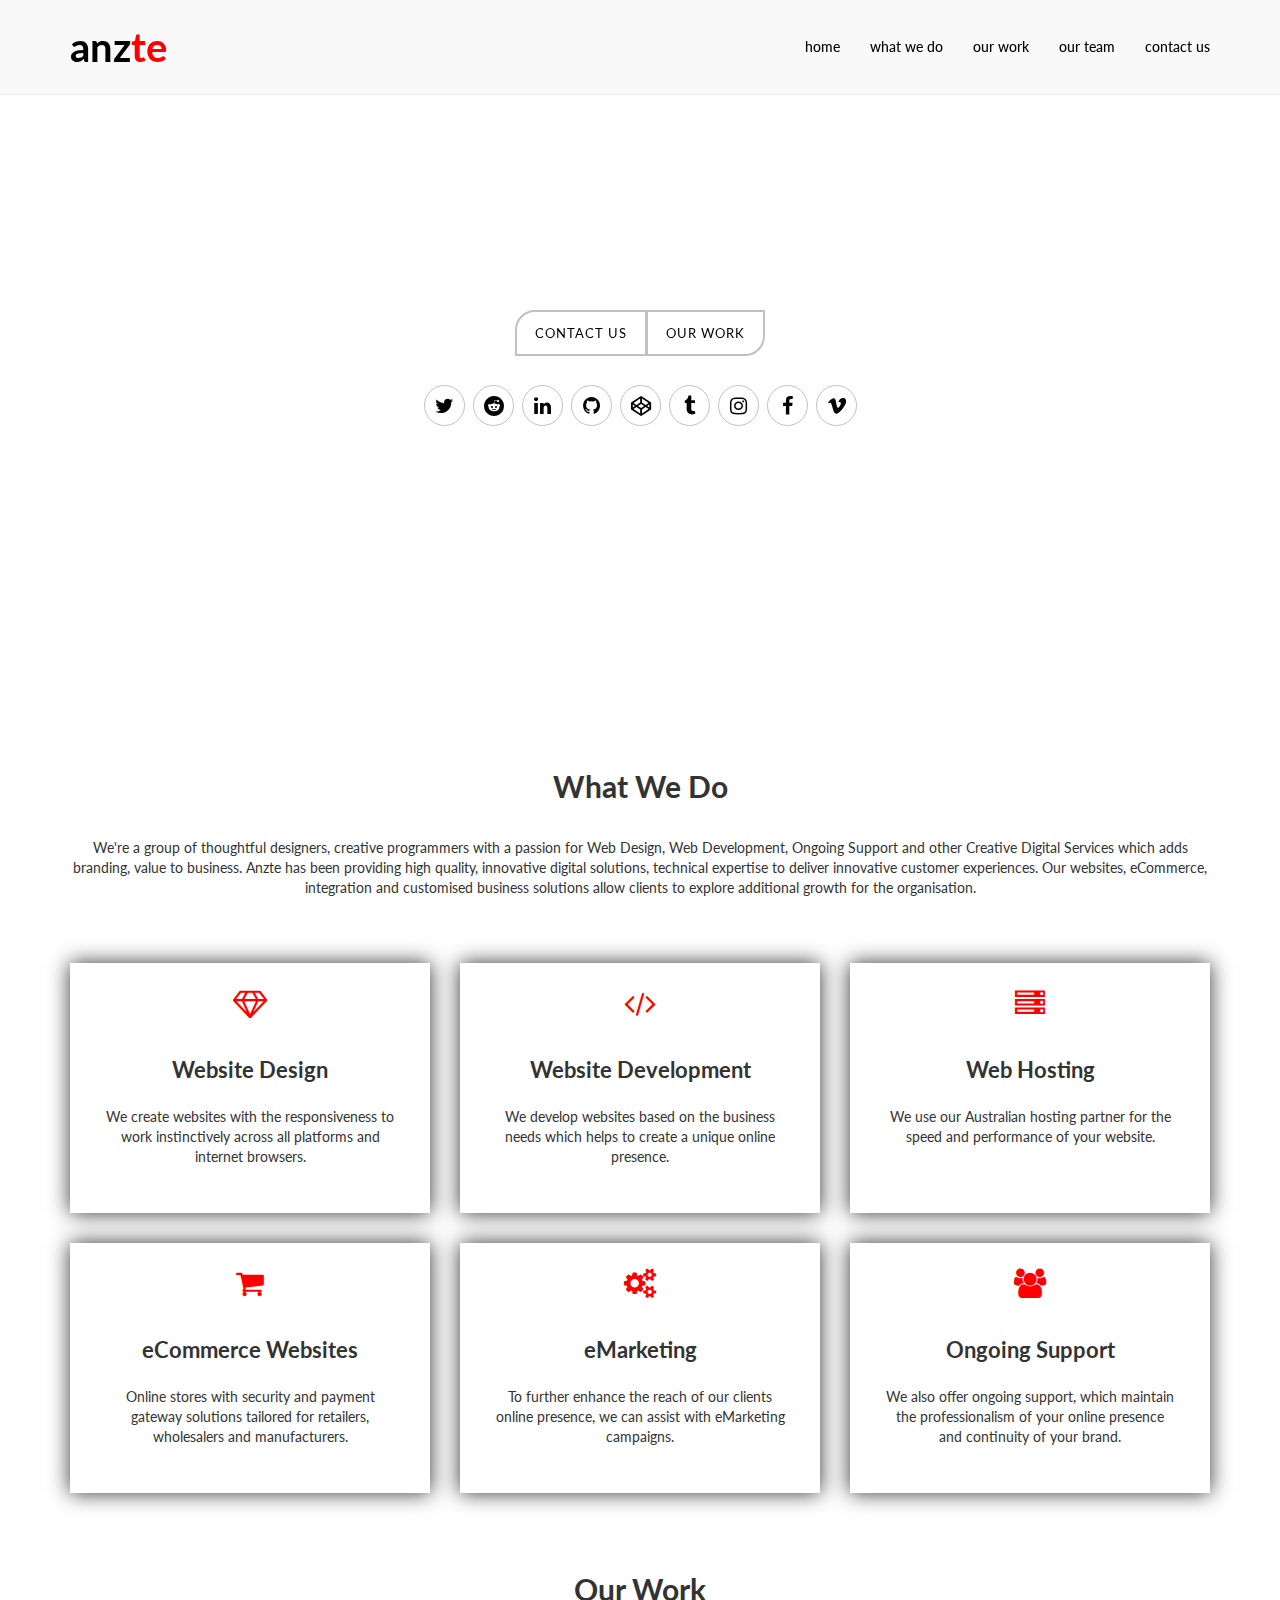
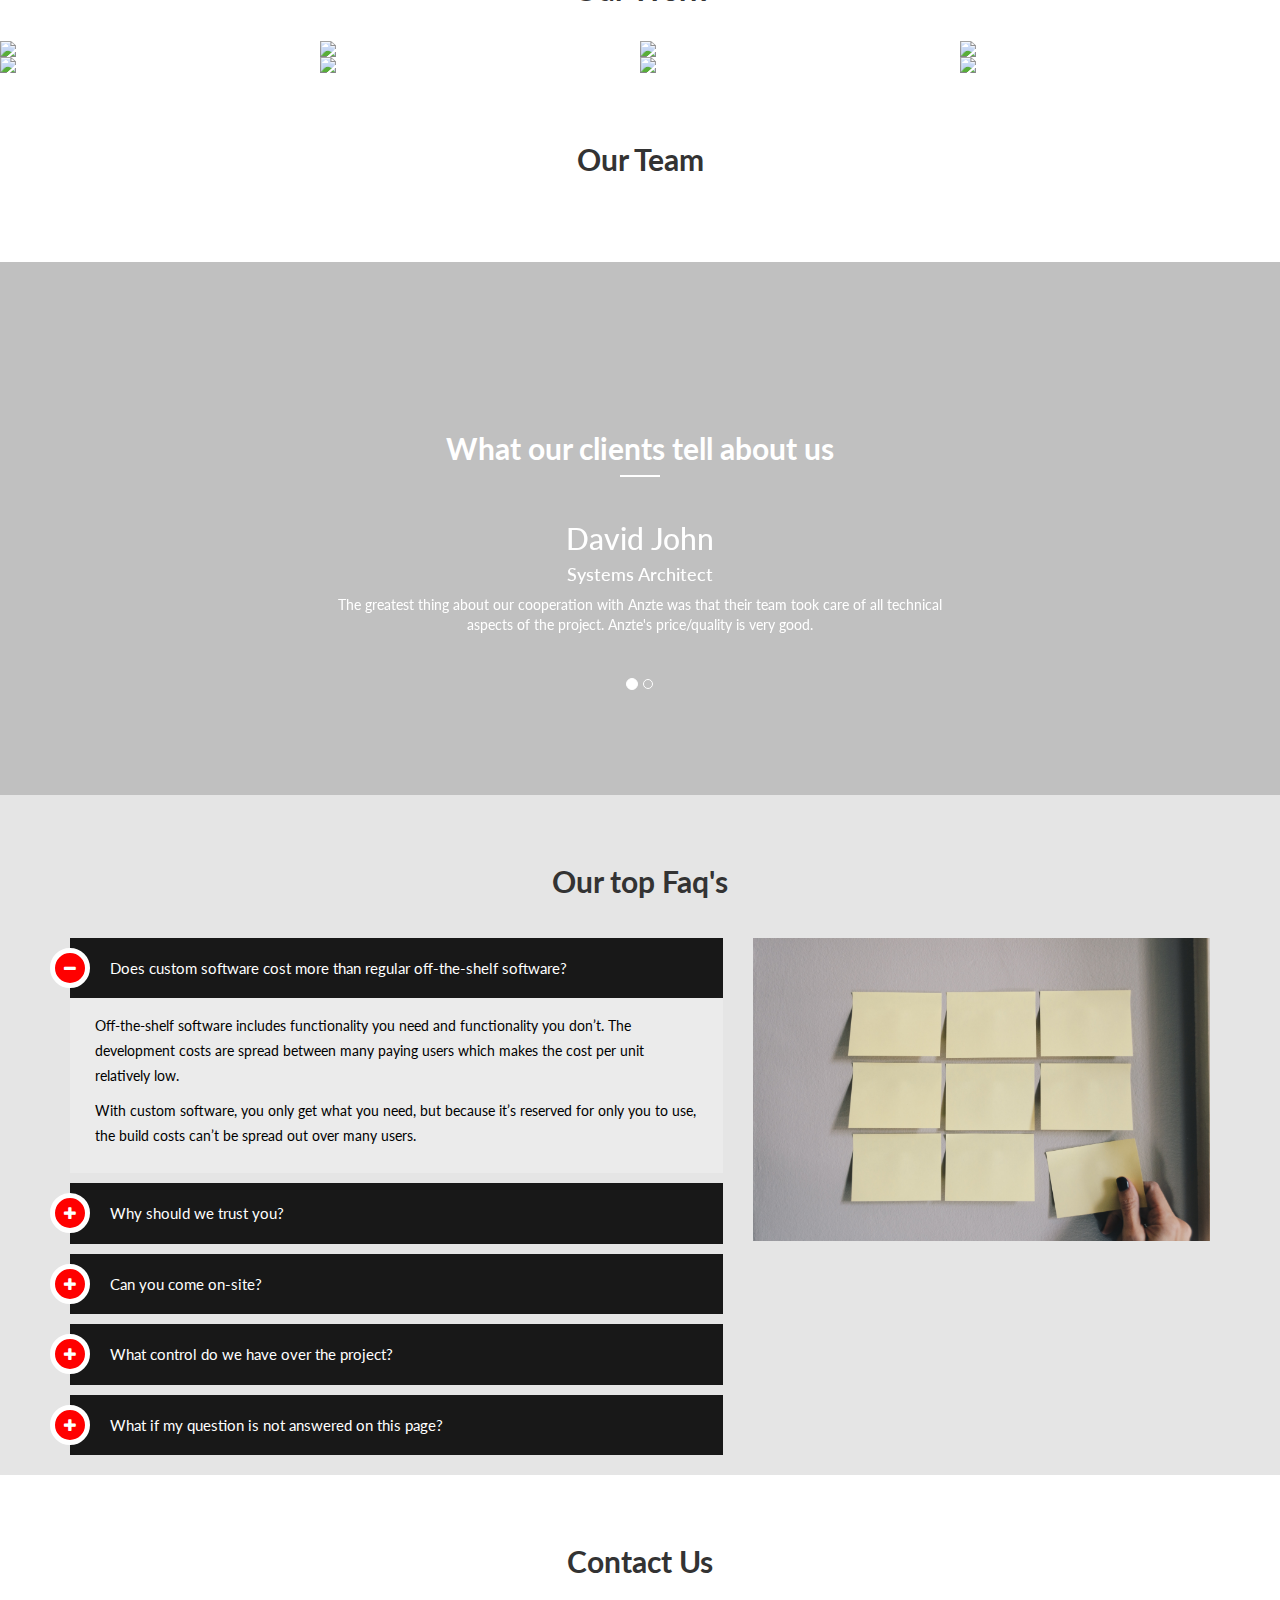
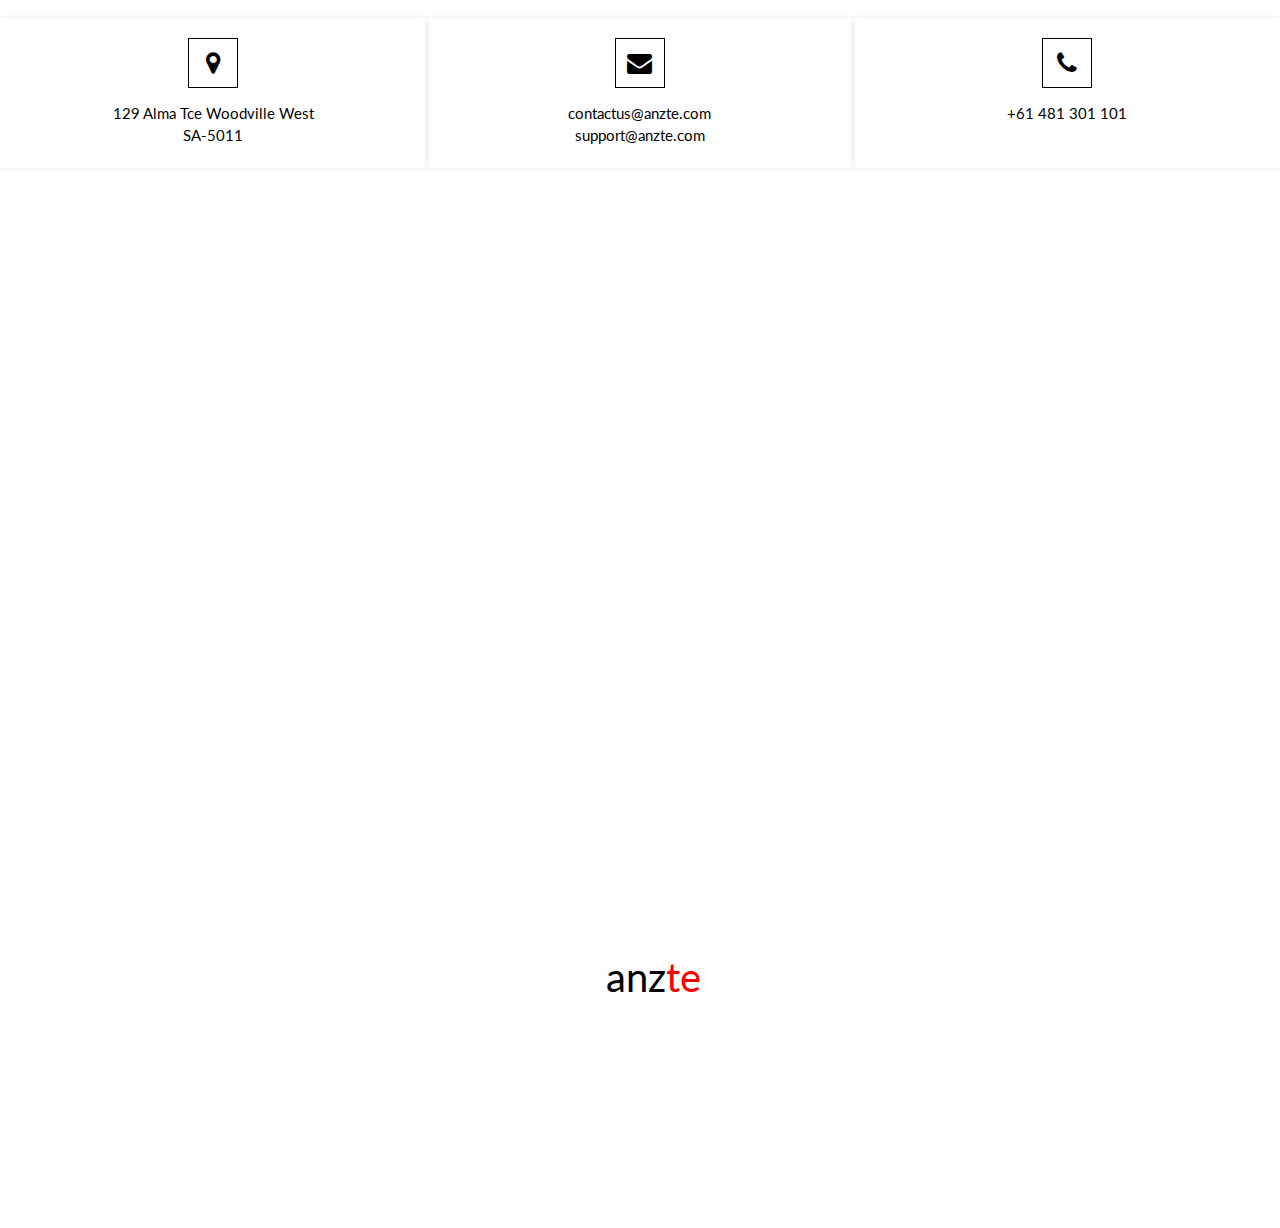
==== commit 9bc6a4e8: "anzte - jQuery smooth scroll" ====
--- a/index.html
+++ b/index.html
@@ -65,13 +65,13 @@
 		<div class="collapse navbar-collapse" id="navi">
 			<!-- navigation menu starts -->
 			<ul class="nav navbar-nav navbar-right">
-				<li><a href="#home">Home</a></li>
-				<li><a href="#whatwedo">What We Do</a></li>
-				<li><a href="#ourwork">Our Work</a></li>
-				<li><a href="#ourteam">Our Team</a></li>
-				<!-- <li><a href="#faq">Faq</a></li> -->
-				<!-- <li><a href="#careers">Careers</a></li> -->
-				<li><a href="#contactus" class="navbar-our-location">Contact Us</a></li>				
+				<li><a href="#home" class="smooth-scroll">Home</a></li>
+				<li><a href="#whatwedo" class="smooth-scroll">What We Do</a></li>
+				<li><a href="#ourwork" class="smooth-scroll">Our Work</a></li>
+				<li><a href="#ourteam" class="smooth-scroll">Our Team</a></li>
+				<!-- <li><a href="#faq" class="smooth-scroll">Faq</a></li> -->
+				<!-- <li><a href="#careers" class="smooth-scroll">Careers</a></li> -->
+				<li><a href="#contactus" class="smooth-scroll">Contact Us</a></li>				
 			</ul>
 		<!-- navigation menu ends -->
 		</div>
@@ -384,11 +384,11 @@
 <!---------------section five - testimonials - hear from our clients end------------->
 
 <!---------------section six - faq - start------------->
-<section class="faqs anzte-section-margin-top" id=faq>
-	<div class="container">
+<section class="faqs" id=faq>
+	<div class="container ">
 		<div class="row">
-			<div class="col-md-12 text-center">
-				<h2><b>Our top Faq's</b></h2>
+			<div class="col-md-12 text-center anzte-section-margin-top">
+				<h2 class=""><b>Our top Faq's</b></h2>
 				<div class="sub-heading">
 					<p>&nbsp;<!-- Our top FAQ's --></p>
 				</div>
@@ -456,7 +456,7 @@
 						</div>
 						<div id="collapse-What-if-my-question-is-not-answered-on-this-page" class="panel-colapse collapse" area-labelledby="heading-What-if-my-question-is-not-answered-on-this-page">
 							<div class="panel-body">
-								<p>The most convenient way of making contact seems to be via the Internet. eMail is a quick way to send information, questions, and comments. You can send your questions and comments to the following eMail: <a href="mailto:support@anzte.com"><b>support@anzte.com<b></a></p>
+								<p>The most convenient way of making contact seems to be via the Internet. eMail is a quick way to send information, questions, and comments. You can send your questions and comments to the following eMail: <a href="mailto:support@anzte.com?Subject=Hi%support@anzte" target="_top">support@anzte.com</a></p>
 							</div>
 						</div>						
 					</div>
@@ -474,7 +474,7 @@
 <!---------------section six - faq - end------------->
 
 <!---------------section seven - video - start------------->
-<section class="video-area wow bounceInUp anzte-section-margin-top" id="video">
+<!-- <section class="video-area anzte-section-margin-top" id="video">
 	<div id="color_overlay" class="color-overlay">
 		<div class="video-container">
 			<div id="player"></div>
@@ -490,7 +490,7 @@
 			</div>
 		</div>
 	</div>
-</section>
+</section> -->
 <!---------------section seven - video - start------------->       
 <section class="contact-area anzte-section-margin-top" id="contactus">
 		<div class="container">
@@ -498,7 +498,7 @@
 			<div class="col-md-12 text-center">
 				<h2><b>Contact Us</b></h2>
 				<div class="sub-heading">
-					<p>&nbsp;<!-- Our top FAQ's --></p>
+					<p>&nbsp;</p>
 				</div>
 			</div>
 		</div>
@@ -506,7 +506,7 @@
 	<div class="container-fluid">
 		<div class="row">                     
 			<div class="contact-infos">
-				<div class="col-md-4 text-center">
+				<div class="col-md-4 text-center contact-info">
 					<div class="contact-item wow fadeInLeft" data-wow-duration=".3s" data-wow-delay=".3s">
 						<span class="contact-icon"><i class="fa fa-map-marker"></i></span>
 						<p class="contact-detail">
@@ -515,7 +515,7 @@
 						</p>
 					</div>                             
 				</div>
-				<div class="col-md-4 text-center">
+				<div class="col-md-4 text-center contact-info">
 					<div class="contact-item wow fadeInLeft" data-wow-duration=".6s" data-wow-delay=".6s">
 						<span class="contact-icon"><i class="fa fa-envelope"></i></span>
 						<p class="contact-detail">
@@ -524,7 +524,7 @@
 						</p>
 					</div>                             
 				</div>
-				<div class="col-md-4 text-center">
+				<div class="col-md-4 text-center contact-info">
 					<div class="contact-item wow fadeInLeft" data-wow-duration=".9s" data-wow-delay=".9s">
 						<span class="contact-icon"><i class="fa fa-phone"></i></span>
 						<p class="contact-detail">
--- a/assets/css/style.css
+++ b/assets/css/style.css
@@ -107,7 +107,7 @@
   -ms-transition: all 0.25s ease-in;
 }
 
-.navbar li a:hover {
+.navbar li a:hover, .navbar li a:focus {
   /*color:black !important;*/
   text-transform: none;
   /*font-weight: 500;*/
@@ -299,7 +299,7 @@
 }
 
 .whatwedo-wrap {
-  box-shadow: 0 0 10px rgba(0,0,0,0.2);
+  box-shadow: 0 0 20px rgba(0,0,0,0.8);
   overflow: hidden;
   padding: 25px 35px;
   position: relative;
@@ -328,7 +328,7 @@
   -o-transition: all 0.5s;
   -ms-transition: all 0.5s;
   opacity: 0;
-  background: #34495e;
+  background: #000000;
 }
 
 .whatwedo-wrap::before {
@@ -370,6 +370,7 @@
 .whatwedo-icon i{
   font-size: 30px;
   margin-bottom: 20px;
+  color: #ff0000;
   transition: all 0.5s;
   -webkit-transition: all 0.5s;
   -moz-transition: all 0.5s;
@@ -527,6 +528,10 @@
 /*=====section five - testimonials - end=====*/
 
 /*=====section six - faq - start=====*/
+.faqs{
+  background-color: rgba(0,0,0,0.1);
+}
+
 #accordian .panel
 {
   box-shadow: none;
@@ -549,7 +554,7 @@
     font-size: 20px;
     font-weight: 400;
     color: white;
-    background: #34495e;
+    background: rgba(0,0,0,0.9);
     border: none;
     position: relative;
     transition: all 0.3s ease 0s;
@@ -568,7 +573,7 @@
     height: 40px;
     line-height: 32px;
     border-radius: 50%;
-    background: #C0C0C0;
+    background: #ff0000;
     text-align: center;
     font-size: 15px;
     color: white;
@@ -580,8 +585,7 @@
     -webkit-transition: all 0.3s ease 0s;
     -moz-transition: all 0.3s ease 0s;
     -o-transition: all 0.3s ease 0s;
-    -ms-transition: all 0.3s ease 0s;
- 
+    -ms-transition: all 0.3s ease 0s; 
 }
 
 #accordian .panel-title a.collapsed:after
@@ -600,7 +604,7 @@
     padding: 15px 25px;
     background-color: #ebebeb;
     font-size: 14px;
-    color: #8c8c8c;
+    color: #000000;
     line-height: 25px;
     border-top: none;
     position: relative;
@@ -690,10 +694,8 @@
     /*margin-top: 90px;*/
     margin-bottom: -30px;
     background: white;
-    padding-top: 35px;
-    padding-bottom: 60px;
- 
-    
+    /*padding-top: 30px;*/
+    padding-bottom: 36px;
 }
 
 .contact-infos .fa
@@ -704,7 +706,7 @@
     width: 50px;
     height: 50px;
     border-radius: 0%;
-    line-height: 50px;
+    line-height: 50px;    
     transition: all 0.5s ease-in-out;
     -webkit-transition: all 0.5s ease-in-out;
     -moz-transition: all 0.5s ease-in-out;
@@ -749,6 +751,22 @@
     -ms-transition: all 0.5s ease-in-out;  
 }
 
+.contact-info{
+  box-shadow: 0 0 5px rgba(0,0,0,0.1);
+  overflow: hidden;
+  padding: 20px 30px;
+  position: relative;
+  transition: all 0.5s ease 0s;
+  -webkit-transition: all 0.5s ease 0s;
+  -moz-transition: all 0.5s ease 0s;
+  -o-transition: all 0.5s ease 0s;
+  -ms-transition: all 0.5s ease 0s;
+  z-index: 9;
+  /*margin-top: 0px;*/
+  /*margin-bottom: 10px;*/
+  height: 150px;
+}
+
 a[href^="mailto"], a[href^="tel"]{ 
   color: var(--azure);
   text-decoration: none; 
@@ -770,8 +788,8 @@
     background-size: cover;
     -webkit-background-size: cover;
     -moz-background-size: cover;
-    padding-top: 145px;
-    padding-bottom: 120px;
+    padding-top: 200px;
+    padding-bottom: 200px;
     background-attachment: fixed;
     color: white;
 }
@@ -797,17 +815,17 @@
     border: 2px solid white;
     text-align: center;
     text-decoration: none;
-    transition: all 0.7s ease-in;
-    -webkit-transition: all 0.7s ease-in;
-    -moz-transition: all 0.7s ease-in;
-    -o-transition: all 0.7s ease-in;
-    -ms-transition: all 0.7s ease-in;
-}
-
-.social-icons a:hover .fa
+    transition: all 1.2s ease-in-out;
+    -webkit-transition: all 1.2s ease-in-out;
+    -moz-transition: all 1.2s ease-in-out;
+    -o-transition: all 1.2s ease-in-out;
+    -ms-transition: all 1.2s ease-in-out;
+}
+
+.social-icon:hover
 {   
     border: 10px solid white;
-    transform: rotate(360deg);
+    transform: rotate(360deg) scale(1.5);
 }
 
 .bordernow
@@ -818,21 +836,6 @@
     margin-top: 20px;    
 }
 
-.social-icon{
-  text-decoration: none;
-  font-size: 2rem;
-  transition: all 0.7s ease-out;
-  -webkit-transition: all 0.7s ease-out;
-  -moz-transition: all 0.7s ease-out;
-  -o-transition: all 0.7s ease-out;
-  -ms-transition: all 0.7s ease-out;
-}
-
-.social-icon:hover{
-    color: var(--yellow);
-    transform: scale(1.5);
-  }
-
 .social-icon-twitter{
   color: #ffffff;
 }
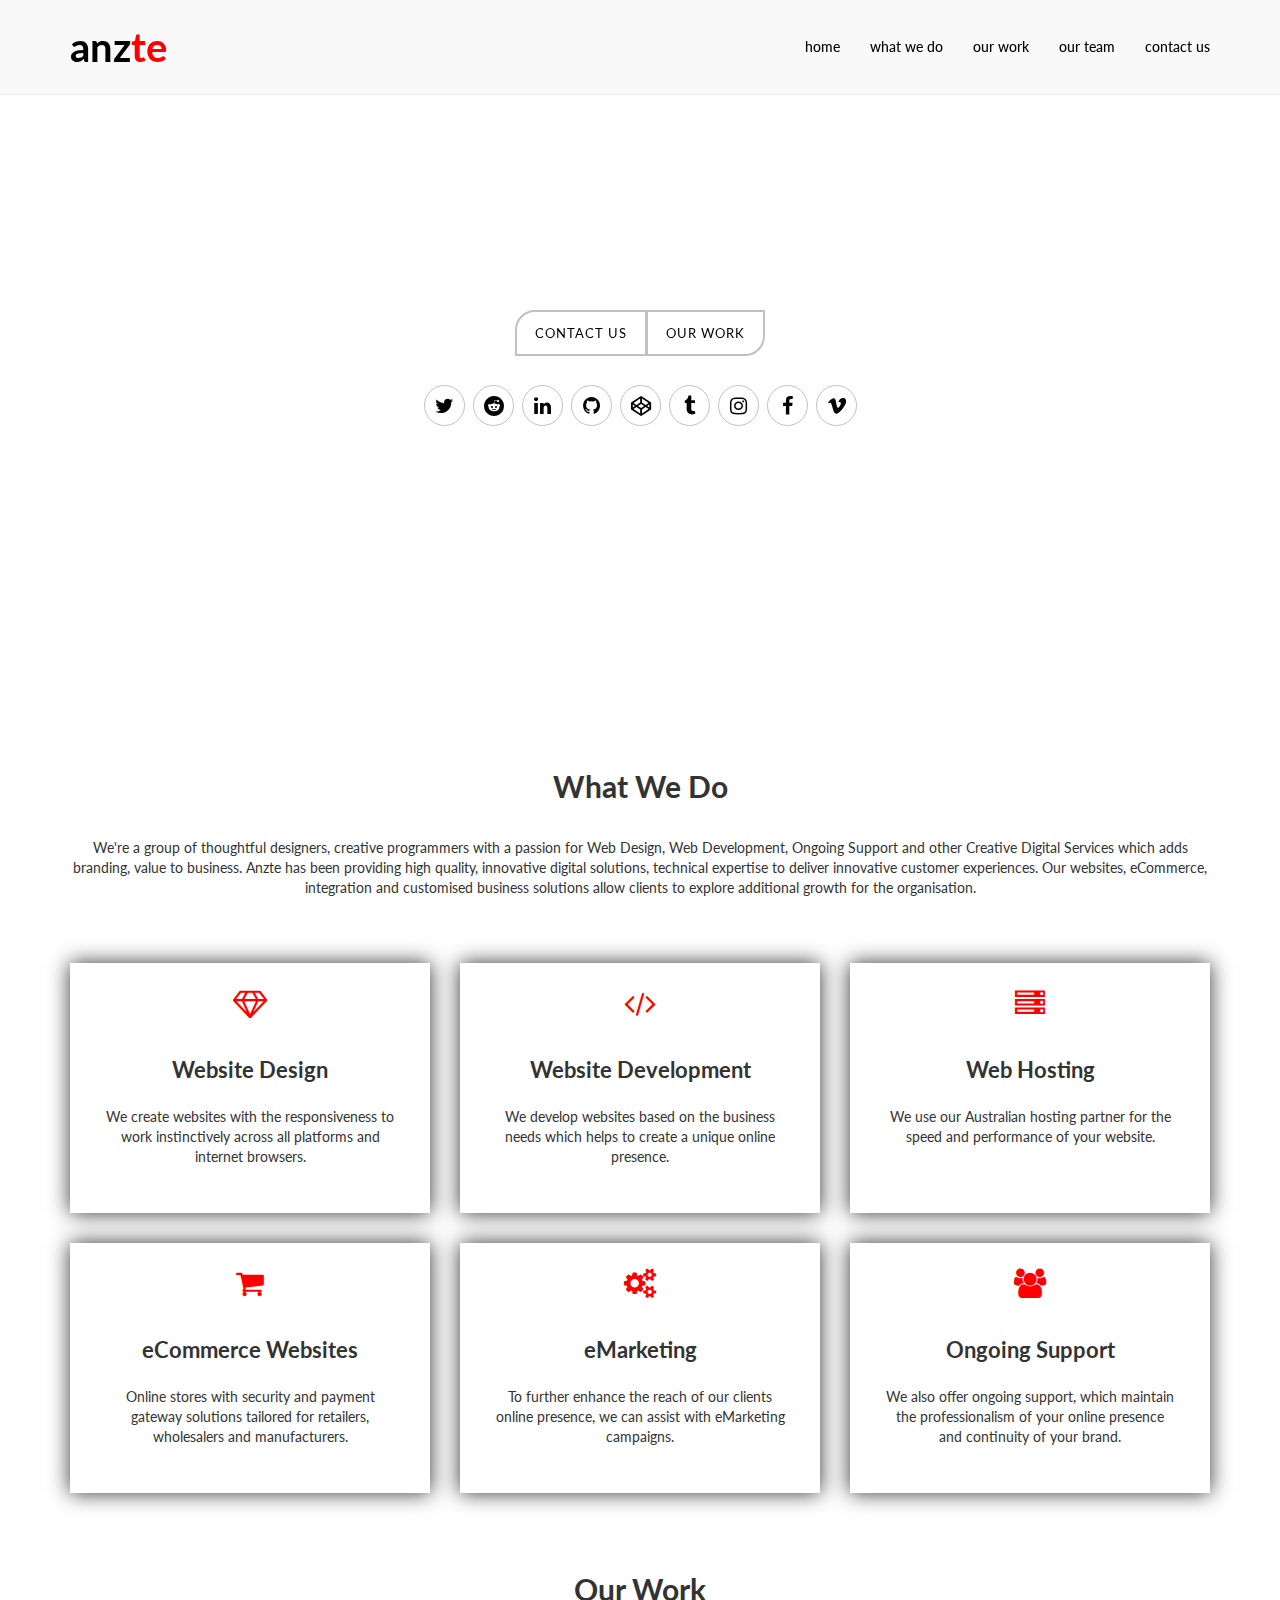
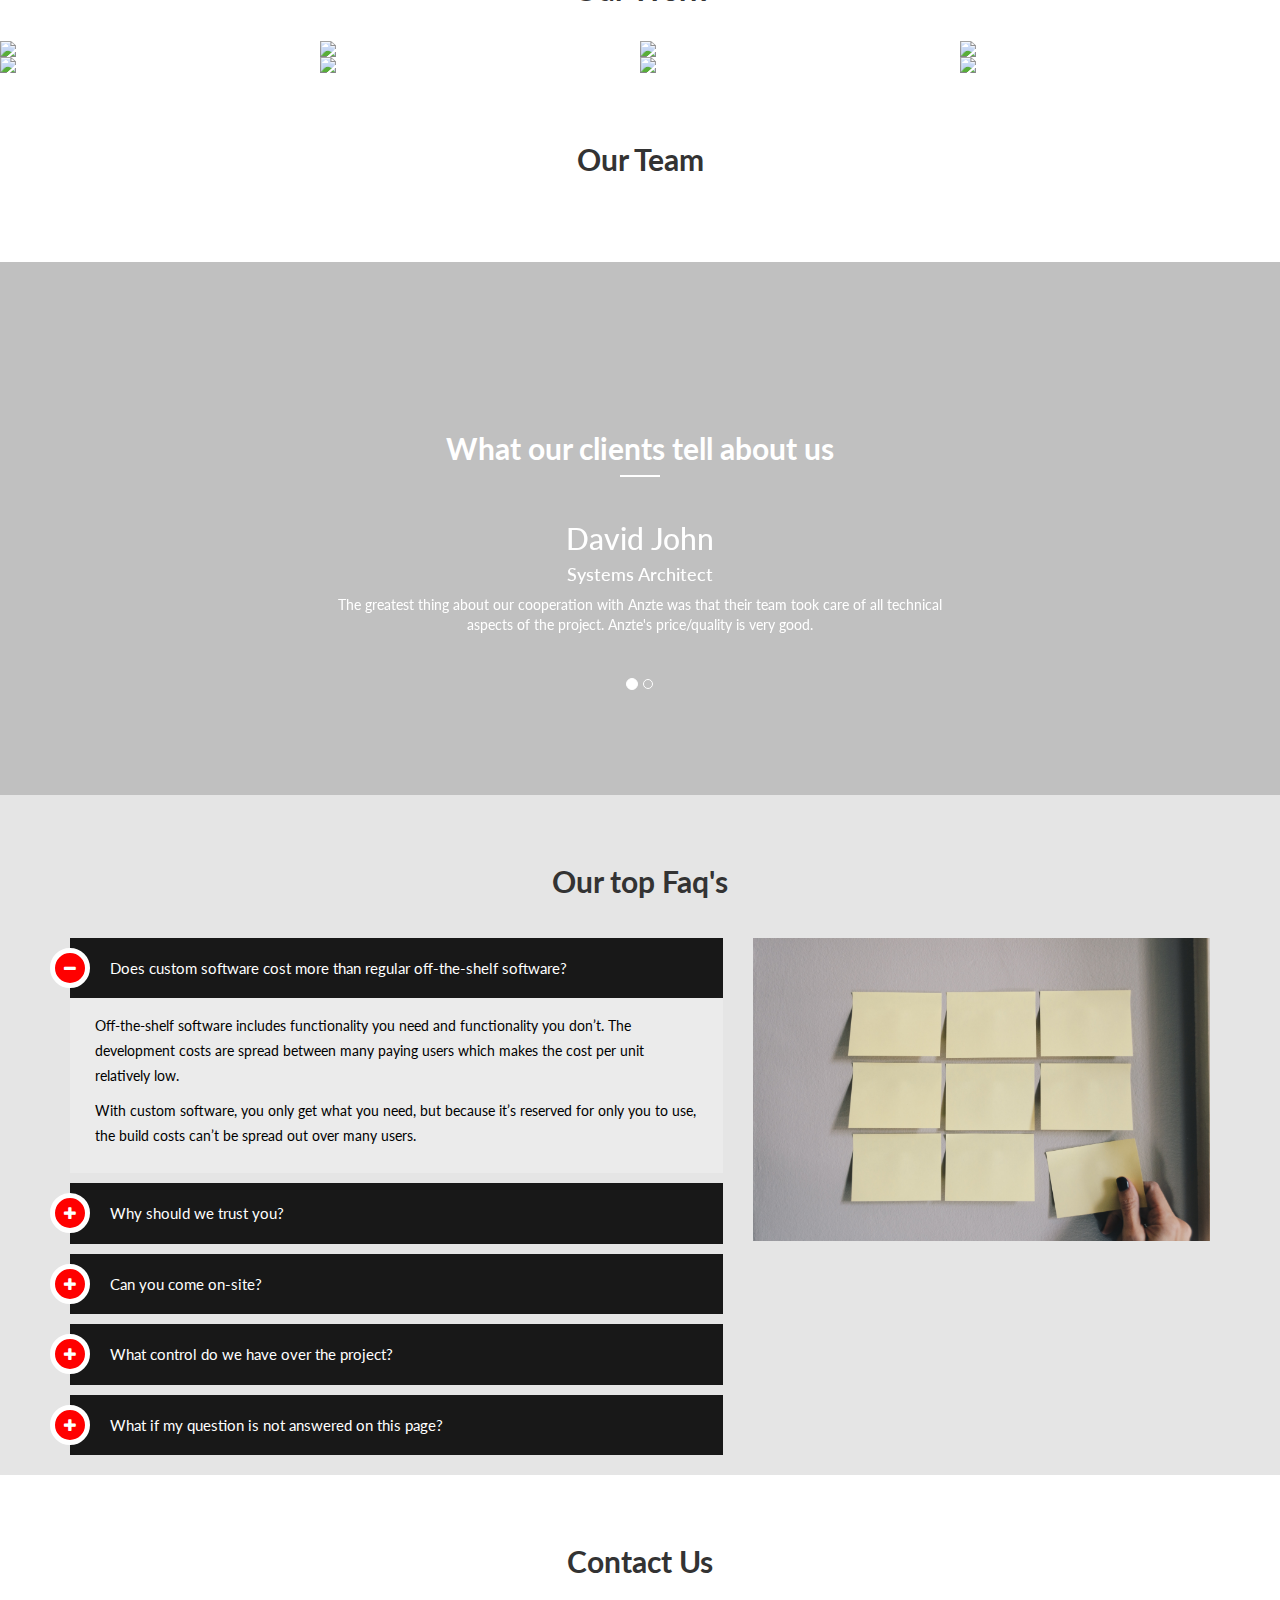
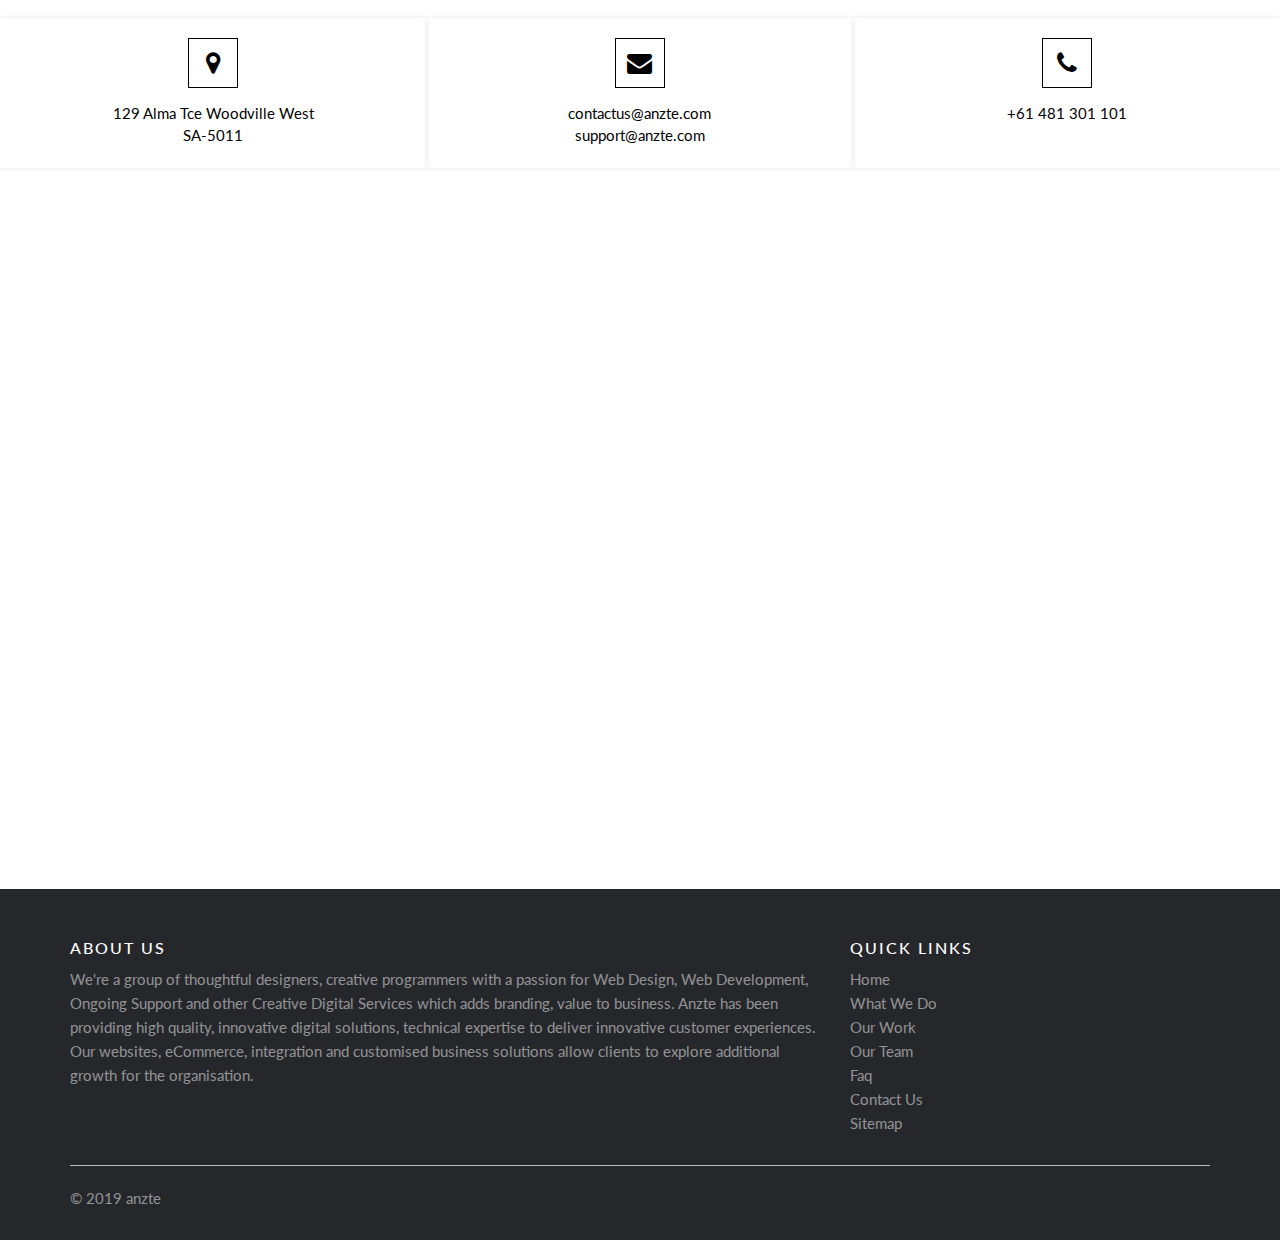
==== commit 189e435b: "anzte - footer" ====
--- a/index.html
+++ b/index.html
@@ -2,26 +2,26 @@
 <html>
 <head>
 
-<link rel="apple-touch-icon" sizes="57x57" href="assets/img/favicon/apple-icon-57x57.png">
-<link rel="apple-touch-icon" sizes="60x60" href="assets/img/favicon/apple-icon-60x60.png">
-<link rel="apple-touch-icon" sizes="72x72" href="assets/img/favicon/apple-icon-72x72.png">
-<link rel="apple-touch-icon" sizes="76x76" href="assets/img/favicon/apple-icon-76x76.png">
-<link rel="apple-touch-icon" sizes="114x114" href="assets/img/favicon/apple-icon-114x114.png">
-<link rel="apple-touch-icon" sizes="120x120" href="assets/img/favicon/apple-icon-120x120.png">
-<link rel="apple-touch-icon" sizes="144x144" href="assets/img/favicon/apple-icon-144x144.png">
-<link rel="apple-touch-icon" sizes="152x152" href="assets/img/favicon/apple-icon-152x152.png">
-<link rel="apple-touch-icon" sizes="180x180" href="assets/img/favicon/apple-icon-180x180.png">
-<link rel="icon" type="image/png" sizes="192x192"  href="assets/img/favicon/android-icon-192x192.png">
-<link rel="icon" type="image/png" sizes="32x32" href="assets/img/favicon/favicon-32x32.png">
-<link rel="icon" type="image/png" sizes="96x96" href="assets/img/favicon/favicon-96x96.png">
-<link rel="icon" type="image/png" sizes="16x16" href="assets/img/favicon/favicon-16x16.png">
-<link rel="manifest" href="assets/img/favicon/manifest.json">
-
-<link rel="shortcut icon" href="assets/img/favicon/favicon.ico" type="image/x-icon">
-<link rel="icon" href="assets/img/favicon/favicon.ico" type="image/x-icon">
+<link rel="apple-touch-icon" sizes="57x57" href="./assets/img/favicon/apple-icon-57x57.png">
+<link rel="apple-touch-icon" sizes="60x60" href="./assets/img/favicon/apple-icon-60x60.png">
+<link rel="apple-touch-icon" sizes="72x72" href="./assets/img/favicon/apple-icon-72x72.png">
+<link rel="apple-touch-icon" sizes="76x76" href="./assets/img/favicon/apple-icon-76x76.png">
+<link rel="apple-touch-icon" sizes="114x114" href="./assets/img/favicon/apple-icon-114x114.png">
+<link rel="apple-touch-icon" sizes="120x120" href="./assets/img/favicon/apple-icon-120x120.png">
+<link rel="apple-touch-icon" sizes="144x144" href="./assets/img/favicon/apple-icon-144x144.png">
+<link rel="apple-touch-icon" sizes="152x152" href="./assets/img/favicon/apple-icon-152x152.png">
+<link rel="apple-touch-icon" sizes="180x180" href="./assets/img/favicon/apple-icon-180x180.png">
+<link rel="icon" type="image/png" sizes="192x192"  href="./assets/img/favicon/android-icon-192x192.png">
+<link rel="icon" type="image/png" sizes="32x32" href="./assets/img/favicon/favicon-32x32.png">
+<link rel="icon" type="image/png" sizes="96x96" href="./assets/img/favicon/favicon-96x96.png">
+<link rel="icon" type="image/png" sizes="16x16" href="./assets/img/favicon/favicon-16x16.png">
+<link rel="manifest" href="./assets/img/favicon/manifest.json">
+
+<link rel="shortcut icon" href="./assets/img/favicon/favicon.ico" type="image/x-icon">
+<link rel="icon" href="./assets/img/favicon/favicon.ico" type="image/x-icon">
 
 <meta name="msapplication-TileColor" content="#ffffff">
-<meta name="msapplication-TileImage" content="assets/img/favicon/ms-icon-144x144.png">
+<meta name="msapplication-TileImage" content="./assets/img/favicon/ms-icon-144x144.png">
 <meta name="theme-color" content="#ffffff">
 
 <!-- Anzte - https://www.anzte.com.au -->
@@ -31,21 +31,22 @@
 <meta name="description"  content="We&#039;re a group of creative people with a passion for Web Design & Development, eCommerce Websites, Custom-built Websites, Ongoing Support and other Creative Digital Services which adds branding as well as value to business." />
 
 <link href="https://fonts.googleapis.com/css?family=Lato|Open+Sans:400,700" rel="stylesheet">
-<link href="assets/css/responsive.css" rel="stylesheet" type="text/css">  
-<link href="assets/css/magnific-popup.css" rel="stylesheet" type="text/css"> 
-<link href="assets/css/owl.carousel.min.css" rel="stylesheet" type="text/css"> 
-<link href="assets/css/owl.theme.default.min.css" rel="stylesheet" type="text/css">              
+
+<link href="./assets/css/magnific-popup.css" rel="stylesheet" type="text/css"> 
+<link href="./assets/css/owl.carousel.min.css" rel="stylesheet" type="text/css"> 
+<link href="./assets/css/owl.theme.default.min.css" rel="stylesheet" type="text/css">              
 <link href="https://cdnjs.cloudflare.com/ajax/libs/font-awesome/4.7.0/css/font-awesome.min.css" rel="stylesheet" type="text/css">
-<link href="assets/css/bootstrap.min.css" rel="stylesheet" type="text/css">
-<link href="assets/css/animate.css" rel="stylesheet" type="text/css">
-
-<link href="assets/css/style.css" rel="stylesheet" type="text/css">
+<link href="./assets/css/bootstrap.min.css" rel="stylesheet" type="text/css">
+<link href="./assets/css/animate.css" rel="stylesheet" type="text/css">
+
+<link href="./assets/css/style.css" rel="stylesheet" type="text/css">
+<link href="./assets/css/responsive.css" rel="stylesheet" type="text/css">  
 
 </head>
 <body>
 <!-- preloader start-->
 <div class="preloader">
-	<img src="assets/img/loading/blocks.gif" class="preloader__img" alt="preloader gear icon">
+	<img src="./assets/img/loading/blocks.gif" class="preloader__img" alt="preloader gear icon">
 </div>
 <!-- preloader end-->
 
@@ -59,19 +60,19 @@
 				<span class="icon-bar"></span>
 				<span class="icon-bar"></span>
 			</button>
-			<!-- <a href="" class="navbar-brand"><img src="assets/img/logo.png"></a> -->
-			<a href="" class="navbar-brand logo-anzte"><span class="logo-anz">anz</span><span class="logo-te">te</span></a>
+			<!-- <a href="" class="navbar-brand"><img src="./assets/img/logo.png"></a> -->
+			<a href="./index.html" class="navbar-brand logo-anzte"><span class="logo-anz">anz</span><span class="logo-te">te</span></a>
 		</div>
 		<div class="collapse navbar-collapse" id="navi">
 			<!-- navigation menu starts -->
 			<ul class="nav navbar-nav navbar-right">
-				<li><a href="#home" class="smooth-scroll">Home</a></li>
-				<li><a href="#whatwedo" class="smooth-scroll">What We Do</a></li>
-				<li><a href="#ourwork" class="smooth-scroll">Our Work</a></li>
-				<li><a href="#ourteam" class="smooth-scroll">Our Team</a></li>
-				<!-- <li><a href="#faq" class="smooth-scroll">Faq</a></li> -->
-				<!-- <li><a href="#careers" class="smooth-scroll">Careers</a></li> -->
-				<li><a href="#contactus" class="smooth-scroll">Contact Us</a></li>				
+				<li><a href="#home" class="smooth-scroll animated " data-wow-duration=".5s" data-wow-delay="2.5s">Home</a></li>
+				<li><a href="#whatwedo" class="smooth-scroll animated " data-wow-duration=".5s" data-wow-delay="2.5s">What We Do</a></li>
+				<li><a href="#ourwork" class="smooth-scroll animated " data-wow-duration=".5s" data-wow-delay="2.5s">Our Work</a></li>
+				<li><a href="#ourteam" class="smooth-scroll animated " data-wow-duration=".5s" data-wow-delay="2.5s">Our Team</a></li>
+				<!-- <li><a href="#faq" class="smooth-scroll animated"  data-wow-duration=".5s" data-wow-delay="2.5s">Faq</a></li> -->
+				<!-- <li><a href="#careers" class="smooth-scroll animated"  data-wow-duration=".5s" data-wow-delay="2.5s">Careers</a></li> -->
+				<li><a href="#contactus" class="smooth-scroll animated "  data-wow-duration=".5s" data-wow-delay="2.5s">Contact Us</a></li>				
 			</ul>
 		<!-- navigation menu ends -->
 		</div>
@@ -96,17 +97,17 @@
         	</div>
         	<br><br>
         	<div class="social-networks">
-       			<a href="https://twitter.com/_anzte" target= "_blank" class="fa fa-twitter"></a>
-            	<a href="https://www.reddit.com/user/anzte" target= "_blank" class="fa fa-reddit"></a>
-            	<a href="https://www.linkedin.com/company/anzte/" target= "_blank" class="fa fa-linkedin"></a>
+       			<a href="https://twitter.com/_anzte" target= "_blank" class="fa fa-twitter wow fadeInLeft" data-wow-duration=".3s" data-wow-delay=".3s"></a>
+            	<a href="https://www.reddit.com/user/anzte" target= "_blank" class="fa fa-reddit wow fadeInLeft" data-wow-duration=".6s" data-wow-delay=".6s"></a>
+            	<a href="https://www.linkedin.com/company/anzte/" target= "_blank" class="fa fa-linkedin wow fadeInLeft" data-wow-duration=".9s" data-wow-delay=".9s"></a>
             	<!-- <a href="https://dribbble.com/anzte" target= "_blank" class="fa fa-dribbble"></a> -->
-            	<a href="https://github.com/anzte" target= "_blank" class="fa fa-github"></a>
-            	<a href="https://codepen.io/anzte" target= "_blank" class="fa fa-codepen"></a>
-            	<a href="https://www.tumblr.com/blog/anzte" target= "_blank" class="fa fa-tumblr"></a>
+            	<a href="https://github.com/anzte" target= "_blank" class="fa fa-github wow fadeInLeft" data-wow-duration="1.2s" data-wow-delay="1.2s"></a>
+            	<a href="https://codepen.io/anzte" target= "_blank" class="fa fa-codepen wow fadeInLeft" data-wow-duration="1.5s" data-wow-delay="1.5s"></a>
+            	<a href="https://www.tumblr.com/blog/anzte" target= "_blank" class="fa fa-tumblr wow fadeInLeft" data-wow-duration="1.8s" data-wow-delay="1.8s"></a>
             	<!-- <a href="https://foursquare.com/user/530579838" target= "_blank" class="fa fa-foursquare"></a> -->
-            	<a href="https://www.instagram.com/_anzte" target= "_blank" class="fa fa-instagram"></a>
-            	<a href="https://www.facebook.com/anzte.com.au" target= "_blank" class="fa fa-facebook"></a>
-            	<a href="https://vimeo.com/anzte" target= "_blank" class="fa fa-vimeo"></a>
+            	<a href="https://www.instagram.com/_anzte" target= "_blank" class="fa fa-instagram wow fadeInLeft" data-wow-duration="2.1s" data-wow-delay="2.1s"></a>
+            	<a href="https://www.facebook.com/anzte.com.au" target= "_blank" class="fa fa-facebook wow fadeInLeft" data-wow-duration="2.4s" data-wow-delay="2.4s"></a>
+            	<a href="https://vimeo.com/anzte" target= "_blank" class="fa fa-vimeo wow fadeInLeft" data-wow-duration="2.7s" data-wow-delay="2.7s"></a>
         	</div>                      
         </div>                  
     </div>       
@@ -118,7 +119,7 @@
     <div class="container">
 	    <div class="row">
 	        <div class="col-xs-12">
-	            <div class="section-title text-center wow zoomIn" data-wow-duration=".5s" data-wow-delay=".5s">
+	            <div class="section-title text-center wow pulse" data-wow-duration=".5s" data-wow-delay="2.5s">
 	                <h2  class="anzte-padding-bottom"><b>What We Do</b></h2>
 	                <p>
 	                	We&#039;re a group of thoughtful designers, creative programmers with a passion for Web Design, Web Development, Ongoing Support and other Creative Digital Services which adds branding, value to business. Anzte has been providing high quality, innovative digital solutions, technical expertise to deliver innovative customer experiences. Our websites, eCommerce, integration and customised business solutions allow clients to explore additional growth for the organisation.
@@ -205,69 +206,68 @@
 <!---------------section two - whatwedo - end------------->
 
 <!---------------section three - our work - start------------->
-<section class="works anzte-section-margin-top" id="ourwork">
+<section class="works anzte-section-margin-top"  id="ourwork">
 	<div class="container-fluid">
-		<div class="row no-gutters">
-			<div class="col-xs-12">
-	            <div class="section-title text-center wow zoomIn" data-wow-duration=".5s" data-wow-delay=".5s">
-	                <h2 class="anzte-padding-bottom"><b>Our Work</b></h2>
-	                <!-- <p></p> -->
-	            </div>
-	        </div>         
-
-			<div class="col-md-3 col-sm-3 col-xs-3">
-				<div class="img-wrapper">
-					<a href="assets/img/ourwork/work_1.jpg" title="">
-						<img src="assets/img/ourwork/work_1.jpg" class="img-responsive">
-					</a>	
-				</div>
-			</div>
-			<div class="col-md-3 col-sm-3 col-xs-3">
-				<div class="img-wrapper">
-					<a href="assets/img/ourwork/work_2.jpg" title="">
-						<img src="assets/img/ourwork/work_2.jpg" class="img-responsive">
-					</a>	
-				</div>
-			</div>
-			<div class="col-md-3 col-sm-3 col-xs-3">
-				<div class="img-wrapper">
-					<a href="assets/img/ourwork/work_3.jpg" title="">
-						<img src="assets/img/ourwork/work_3.jpg" class="img-responsive">
-					</a>	
-				</div>
-			</div>
-			<div class="col-md-3 col-sm-3 col-xs-3">
-				<div class="img-wrapper">
-					<a href="assets/img/ourwork/work_4.jpg" title="">
-						<img src="assets/img/ourwork/work_4.jpg" class="img-responsive">
-					</a>	
-				</div>
-			</div>
-			<div class="col-md-3 col-sm-3 col-xs-3">
-				<div class="img-wrapper">
-					<a href="assets/img/ourwork/work_5.jpg" title="">
-						<img src="assets/img/ourwork/work_5.jpg" class="img-responsive">
-					</a>	
-				</div>
-			</div>
-			<div class="col-md-3 col-sm-3 col-xs-3">
-				<div class="img-wrapper">
-					<a href="assets/img/ourwork/work_6.jpg" title="">
-						<img src="assets/img/ourwork/work_6.jpg" class="img-responsive">
-					</a>	
-				</div>
-			</div>
-			<div class="col-md-3 col-sm-3 col-xs-3">
-				<div class="img-wrapper">
-					<a href="assets/img/ourwork/work_7.jpg" title="">
-						<img src="assets/img/ourwork/work_7.jpg" class="img-responsive">
-					</a>	
-				</div>
-			</div>
-			<div class="col-md-3 col-sm-3 col-xs-3">
-				<div class="img-wrapper">
-					<a href="assets/img/ourwork/work_8.jpg" title="">
-						<img src="assets/img/ourwork/work_8.jpg" class="img-responsive">
+		<div class="col-xs-12">
+            <div class="section-title text-center wow pulse" data-wow-duration=".5s" data-wow-delay=".5s">
+                <h2 class="anzte-padding-bottom"><b>Our Work</b></h2>
+                <!-- <p></p> -->
+            </div>
+        </div>         
+        <div class="row no-gutters">
+			<div class="col-md-3 col-sm-3 col-xs-3">
+				<div class="img-wrapper">
+					<a href="./assets/img/ourwork/work_1.jpg" title="">
+						<img src="./assets/img/ourwork/work_1.jpg" class="img-responsive">
+					</a>	
+				</div>
+			</div>
+			<div class="col-md-3 col-sm-3 col-xs-3">
+				<div class="img-wrapper">
+					<a href="./assets/img/ourwork/work_2.jpg" title="">
+						<img src="./assets/img/ourwork/work_2.jpg" class="img-responsive">
+					</a>	
+				</div>
+			</div>
+			<div class="col-md-3 col-sm-3 col-xs-3">
+				<div class="img-wrapper">
+					<a href="./assets/img/ourwork/work_3.jpg" title="">
+						<img src="./assets/img/ourwork/work_3.jpg" class="img-responsive">
+					</a>	
+				</div>
+			</div>
+			<div class="col-md-3 col-sm-3 col-xs-3">
+				<div class="img-wrapper">
+					<a href="./assets/img/ourwork/work_4.jpg" title="">
+						<img src="./assets/img/ourwork/work_4.jpg" class="img-responsive">
+					</a>	
+				</div>
+			</div>	
+			<div class="col-md-3 col-sm-3 col-xs-3">
+				<div class="img-wrapper">
+					<a href="./assets/img/ourwork/work_5.jpg" title="">
+						<img src="./assets/img/ourwork/work_5.jpg" class="img-responsive">
+					</a>	
+				</div>
+			</div>
+			<div class="col-md-3 col-sm-3 col-xs-3">
+				<div class="img-wrapper">
+					<a href="./assets/img/ourwork/work_6.jpg" title="">
+						<img src="./assets/img/ourwork/work_6.jpg" class="img-responsive">
+					</a>	
+				</div>
+			</div>
+			<div class="col-md-3 col-sm-3 col-xs-3">
+				<div class="img-wrapper">
+					<a href="./assets/img/ourwork/work_7.jpg" title="">
+						<img src="./assets/img/ourwork/work_7.jpg" class="img-responsive">
+					</a>	
+				</div>
+			</div>
+			<div class="col-md-3 col-sm-3 col-xs-3">
+				<div class="img-wrapper">
+					<a href="./assets/img/ourwork/work_8.jpg" title="">
+						<img src="./assets/img/ourwork/work_8.jpg" class="img-responsive">
 					</a>	
 				</div>
 			</div>
@@ -279,8 +279,10 @@
 <!---------------section four - our team- start------------->
 <section class="ourteam anzte-section-margin-top" id="ourteam">
 	<div class="container text-center">
-		<h2  class="anzte-padding-bottom"><b>Our Team</b></h2>
-		<!-- <p>Our Team</p> -->
+		<div class="section-title text-center wow pulse" data-wow-duration=".5s" data-wow-delay=".5s">
+	        <h2  class="anzte-padding-bottom"><b>Our Team</b></h2>
+	                <!-- <p></p> -->
+	     </div>
 	</div>
 	<div class="container">
 		<div class="row">
@@ -288,7 +290,7 @@
 				<div id="team-members" class="owl-carousel owl-theme">
 					
 					<div class="team-member">
-						<img src="assets/img/ourteam/albertjose.jpg" class="img-responsive">
+						<img src="./assets/img/ourteam/albertjose.jpg" class="img-responsive">
 						<div class="team-member-info text-center">
 							<h4 class="team-member-name">Albert Jose</h4>
 							<h4 class="team-member-designation">Web Developer / Marketing</h4>
@@ -301,7 +303,7 @@
 					</div>
 
 					<div class="team-member">
-						<img src="assets/img/ourteam/juliyasebastian.jpg" class="img-responsive">
+						<img src="./assets/img/ourteam/juliyasebastian.jpg" class="img-responsive">
 						<div class="team-member-info text-center">
 							<h4 class="team-member-name">Juliya Sebastian</h4>
 							<h4 class="team-member-designation">Web Developer / Office Administrator</h4>
@@ -314,7 +316,7 @@
 					</div>
 
 					<div class="team-member">
-						<img src="assets/img/ourteam/you.jpg" class="img-responsive">
+						<img src="./assets/img/ourteam/you.jpg" class="img-responsive">
 						<div class="team-member-info text-center">
 							<h4 class="team-member-name">Join Our Team</h4>
 							<h4 class="team-member-designation"><a href="#carrier" class="anzte-a">Contact Us</a></h4>
@@ -340,10 +342,13 @@
 		<div class="row">
 			<div class="col-md-12 text-center anzte-padding-bottom">
 				<!-- <h2><b>Testimonials</b></h2> -->
-				<h2><b>What our clients tell about us</b></h2>
-				<div class="sub-heading">
-					<div class="border-bottom"></div>
-				</div>
+				<div class="section-title text-center wow pulse" data-wow-duration=".5s" data-wow-delay=".5s">
+	        		<h2><b>What our clients tell about us</b></h2>
+					<div class="sub-heading">
+						<div class="border-bottom"></div>
+					</div>
+	     		</div>
+				
 			</div>
 		</div>
 		<div class="row">
@@ -357,21 +362,21 @@
 
 					<div class="carousel-inner">
 						<div class="item active text-center">
-							<!-- <img src="assets/img/ourteam/you.jpg" style="width: 200px; height: 200px; border-radius: 100%;  border: 3px solid white;  padding : 10px;" class="center-block"> -->
+							<!-- <img src="./assets/img/ourteam/you.jpg" style="width: 200px; height: 200px; border-radius: 100%;  border: 3px solid white;  padding : 10px;" class="center-block"> -->
 							<h2>David John</h2>
 							<h4>Systems Architect</h4>
 							<p>The greatest thing about our cooperation with Anzte was that their team took care of all technical <br>aspects of the project. Anzte's price/quality is very good.</p>
 						</div>
 
 						<div class="item text-center">
-							<!-- <img src="assets/img/ourteam/albertjose.jpg" style="width: 200px; height: 200px; border-radius: 100%;  border: 3px solid white; padding : 10px;" class="center-block"> -->
+							<!-- <img src="./assets/img/ourteam/albertjose.jpg" style="width: 200px; height: 200px; border-radius: 100%;  border: 3px solid white; padding : 10px;" class="center-block"> -->
 							<h2>Brad Wright</h2>
 							<h4>IT Manager</h4>
 							<p>Anzte developed an optimised algorithm that allowed to speed up data collection upto 5 times. <br>Their technical support is very good.</p>
 						</div>
 
 						<!-- <div class="item text-center">
-							<img src="assets/img/ourteam/juliyasebastian.jpg" style="width: 200px; height: 200px; border-radius: 100%; border: 3px solid white; padding : 10px;" class="center-block">
+							<img src="./assets/img/ourteam/juliyasebastian.jpg" style="width: 200px; height: 200px; border-radius: 100%; border: 3px solid white; padding : 10px;" class="center-block">
 							<h2>Jose Joseph</h2>
 							<h4>Sr Engineer</h4>
 							<p>Lorem ipsum dolor sit amet, consectetur adipisicing elit, sed<br>do eiusmod tempor incididunt ut labore et dolore magna aliqua.</p>
@@ -388,10 +393,14 @@
 	<div class="container ">
 		<div class="row">
 			<div class="col-md-12 text-center anzte-section-margin-top">
-				<h2 class=""><b>Our top Faq's</b></h2>
-				<div class="sub-heading">
-					<p>&nbsp;<!-- Our top FAQ's --></p>
-				</div>
+				<div class="section-title text-center wow pulse" data-wow-duration=".5s" data-wow-delay=".5s">
+	                <h2 class=""><b>Our top Faq's</b></h2>
+					<div class="sub-heading">
+						<p>&nbsp;<!-- Our top FAQ's --></p>
+					</div>
+	            </div>
+
+				
 			</div>
 		</div>
 	</div>
@@ -465,7 +474,7 @@
 			<div class="faq_freeimage">
 				<!-- <div class="col-md-4 col-md-offset-1"> -->
 				<div class="col-md-5">
-					<img src="assets/img/faq/faq.jpg" class="img-responsive">
+					<img src="./assets/img/faq/faq.jpg" class="img-responsive">
 				</div>
 			</div>
 		</div>
@@ -496,10 +505,12 @@
 		<div class="container">
 		<div class="row">
 			<div class="col-md-12 text-center">
-				<h2><b>Contact Us</b></h2>
-				<div class="sub-heading">
-					<p>&nbsp;</p>
-				</div>
+				<div class="section-title text-center wow pulse" data-wow-duration=".5s" data-wow-delay=".5s">
+					<h2><b>Contact Us</b></h2>
+					<div class="sub-heading">
+						<p>&nbsp;</p>
+					</div>
+		        </div>
 			</div>
 		</div>
 	</div>
@@ -507,7 +518,7 @@
 		<div class="row">                     
 			<div class="contact-infos">
 				<div class="col-md-4 text-center contact-info">
-					<div class="contact-item wow fadeInLeft" data-wow-duration=".3s" data-wow-delay=".3s">
+					<div class="contact-item wow bounceInLeft" data-wow-duration=".3s" data-wow-delay=".3s">
 						<span class="contact-icon"><i class="fa fa-map-marker"></i></span>
 						<p class="contact-detail">
 						129 Alma Tce Woodville West<br>
@@ -516,7 +527,7 @@
 					</div>                             
 				</div>
 				<div class="col-md-4 text-center contact-info">
-					<div class="contact-item wow fadeInLeft" data-wow-duration=".6s" data-wow-delay=".6s">
+					<div class="contact-item wow bounceInDown" data-wow-duration=".6s" data-wow-delay=".6s">
 						<span class="contact-icon"><i class="fa fa-envelope"></i></span>
 						<p class="contact-detail">
 						<a href="mailto:contactus@anzte.com?Subject=Hi%Anzte" target="_top">contactus@anzte.com</a><br>
@@ -525,7 +536,7 @@
 					</div>                             
 				</div>
 				<div class="col-md-4 text-center contact-info">
-					<div class="contact-item wow fadeInLeft" data-wow-duration=".9s" data-wow-delay=".9s">
+					<div class="contact-item wow bounceInRight" data-wow-duration=".9s" data-wow-delay=".9s">
 						<span class="contact-icon"><i class="fa fa-phone"></i></span>
 						<p class="contact-detail">
 							<a href="tel:+61481301101" target="_top">+61 481 301 101</a>
@@ -544,8 +555,8 @@
 </section>
 <!---------------section - map - start------------->
 
-<!---------------section - footer - start------------->
-<footer class="footer">
+<!---------------section - social icons - start------------->
+<section class="social-icons-list" id="contactus">
 	<div class="container">
 		<div class="row">
 			<div class="col-sm-12 text-center">
@@ -561,37 +572,72 @@
             		<a href="https://www.facebook.com/anzte.com.au" target= "_blank" class="fa fa-facebook social-icon social-icon-facebook"></a>
             		<a href="https://vimeo.com/anzte" target= "_blank" class="fa fa-vimeo social-icon social-icon-vimeo"></a>
 				</div>
-				<div class="copyright">
+				<!-- <div class="copyright">
 					<p class="footerlogo">
 						<i class="fa fa-copyright"></i><a href="#home" class="footer-logo-anzte"><span class="footer-logo-anz">anz</span><span class="footer-logo-te">te</span></a>
 				</p>
 				<div class="bordernow"></div>
-				</div>
-			</div>
-		</div>
-	</div>
+				</div> -->
+			</div>
+		</div>
+	</div>
+</section>
+<!---------------section - social icons - end------------->
+
+<!---------------section - footer - start------------->
+<footer class="site-footer">
+	<div class="container">
+		<div class="row">
+			<div class="col-sm-12 col-md-8">
+				<h6>About Us</h6>
+				<p>We're a group of thoughtful designers, creative programmers with a passion for Web Design, Web Development, Ongoing Support and other Creative Digital Services which adds branding, value to business. Anzte has been providing high quality, innovative digital solutions, technical expertise to deliver innovative customer experiences. Our websites, eCommerce, integration and customised business solutions allow clients to explore additional growth for the organisation.</p>
+			</div>
+			<div class="col-xs-12 col-md-4">
+				<h6>Quick Links</h6>
+				<ul class="footer-links">
+					<li><a class="footer_ref_link" href="#home">Home</a></li>
+					<li><a class="footer_ref_link" href="#whatwedo">What We Do</a></li>
+					<li><a class="footer_ref_link" href="#ourwork">Our Work</a></li>
+					<li><a class="footer_ref_link" href="#ourteam">Our Team</a></li>
+					<li><a class="footer_ref_link" href="#faq">Faq</a></li>
+					<li><a class="footer_ref_link" href="#contactus">Contact Us</a></li>
+					<li><a href="./sitemap/index.html">Sitemap</a></li>					
+				</ul>
+			</div>
+			<!-- <div class="col-xs-12 col-md-3">
+				<h6>&nbsp;</h6>
+				<ul class="footer-links">					
+					<li><a href="/sitemap/">Sitemap</a></li>
+				</ul>
+			</div> -->
+		</div>
+	<hr>
+	</div>
+<div class="container">
+<div class="row">
+<div class="col-md-8 col-sm-6 col-xs-12">
+<p class="copyright-text">&copy; 2019 <a href="./index.html" class=""><span class="footer-logo-anz">anz</span><span class="footer-logo-te">te</span></a>
+</p>
+</div>
+</div>
+</div>
 </footer>
-<!---------------section - map - start------------->
-
-
-
-<!-- links -->
-
-
-
-<script src="assets/js/jquery.min.js" type="text/javascript"></script>
-<script src="assets/js/owl.carousel.min.js" type="text/javascript"></script>
-<script src="assets/js/jquery.magnific-popup.min.js" type="text/javascript"></script>
-<script src="assets/js/bootstrap.min.js" type="text/javascript"></script>
-<script src="assets/js/jquery.ripples-min.js" type="text/javascript"></script>  
-<script src="assets/js/typed.min.js" type="text/javascript"></script>
-<script src="assets/js/jquery.waypoints.min.js" type="text/javascript"></script>
-<script src="assets/js/jquery.counterup.min.js" type="text/javascript"></script>           
-<script src="assets/js/jquery.smooth-scroll.js" type="text/javascript"></script>
-<script src="assets/js/jquery.easing.1.3.js" type="text/javascript"></script>
-<script src="assets/js/wow.min.js" type="text/javascript"></script>
-
-<script src="assets/js/main.js" type="text/javascript"></script>
+
+<!---------------section - footer - end------------->
+
+<script src="./assets/js/jquery.min.js" type="text/javascript"></script>
+<script src="./assets/js/owl.carousel.min.js" type="text/javascript"></script>
+<script src="./assets/js/jquery.magnific-popup.min.js" type="text/javascript"></script>
+<script src="./assets/js/bootstrap.min.js" type="text/javascript"></script>
+<script src="./assets/js/jquery.ripples-min.js" type="text/javascript"></script>  
+<script src="./assets/js/typed.min.js" type="text/javascript"></script>
+<script src="./assets/js/jquery.waypoints.min.js" type="text/javascript"></script>
+<script src="./assets/js/jquery.counterup.min.js" type="text/javascript"></script>           
+<script src="./assets/js/jquery.smooth-scroll.js" type="text/javascript"></script>
+<script src="./assets/js/jquery.easing.1.3.js" type="text/javascript"></script>
+<script src="./assets/js/wow.min.js" type="text/javascript"></script>
+
+<script src="./assets/js/main.js" type="text/javascript"></script>
 <!-- links -->
 <!-- Global site tag (gtag.js) - Google Analytics -->
 <script async src="https://www.googletagmanager.com/gtag/js?id=UA-136677745-1"></script>
--- a/assets/css/style.css
+++ b/assets/css/style.css
@@ -781,15 +781,15 @@
 }
 /*=====section - map - end=====*/
 
-/*=====section - footer - start=====*/
-.footer
+/*=====section - social icons - start=====*/
+.social-icons-list
 {
     background: url(..//img/footer/australia.jpg);
     background-size: cover;
     -webkit-background-size: cover;
     -moz-background-size: cover;
-    padding-top: 200px;
-    padding-bottom: 200px;
+    padding-top: 100px;
+    padding-bottom: 100px;
     background-attachment: fixed;
     color: white;
 }
@@ -802,7 +802,7 @@
 }*/
 
 
-.footer .social-icons .fa
+.social-icons-list .social-icons .fa
 {
     font-size: 30px;
     /*color: black;*/
@@ -916,8 +916,10 @@
   color: #1ab7ea;
   border: 2px solid #1ab7ea;
 }
-
-.copyright .footerlogo
+/*=====section - social icons - end=====*/
+
+/*=====section - footer - start=====*/
+/*.copyright .footerlogo
 {
   padding-top:  6rem;
 }
@@ -952,6 +954,76 @@
 }
 .footer-logo-te{
   color: #ff0000;
-}
-/*=====section - footer - start=====*/
-/**/+}*/
+
+.site-footer
+{
+  background-color:#26272b;
+  padding:45px 0 20px;
+  font-size:15px;
+  line-height:24px;
+  color: rgba(255,255,255,0.5);
+}
+
+.site-footer hr
+{
+  border-color:#bbb;
+  opacity:0.5
+  width:100%;
+}
+
+.site-footer hr.small
+{
+  margin:20px 0
+}
+
+.site-footer h6
+{
+  color:#fff;
+  font-size:16px;
+  text-transform:uppercase;
+  margin-top:5px;
+  letter-spacing:2px
+}
+
+.site-footer a
+{
+  color:rgba(255,255,255,0.5);
+}
+
+.site-footer a:hover
+{
+  color: #ff0000;
+  text-decoration:none;
+}
+
+.footer-links
+{
+  padding-left:0;
+  list-style:none
+}
+
+.footer-links li
+{
+  display:block
+}
+
+@media (max-width:991px)
+{
+  .site-footer [class^=col-]
+  {
+    margin-bottom:30px
+  }
+}
+@media (max-width:767px)
+{
+  .site-footer
+  {
+    padding-bottom:0
+  }
+  .site-footer .copyright-text,.site-footer .social-icons
+  {
+    text-align:center
+  }
+}
+/*=====section - footer - end=====*/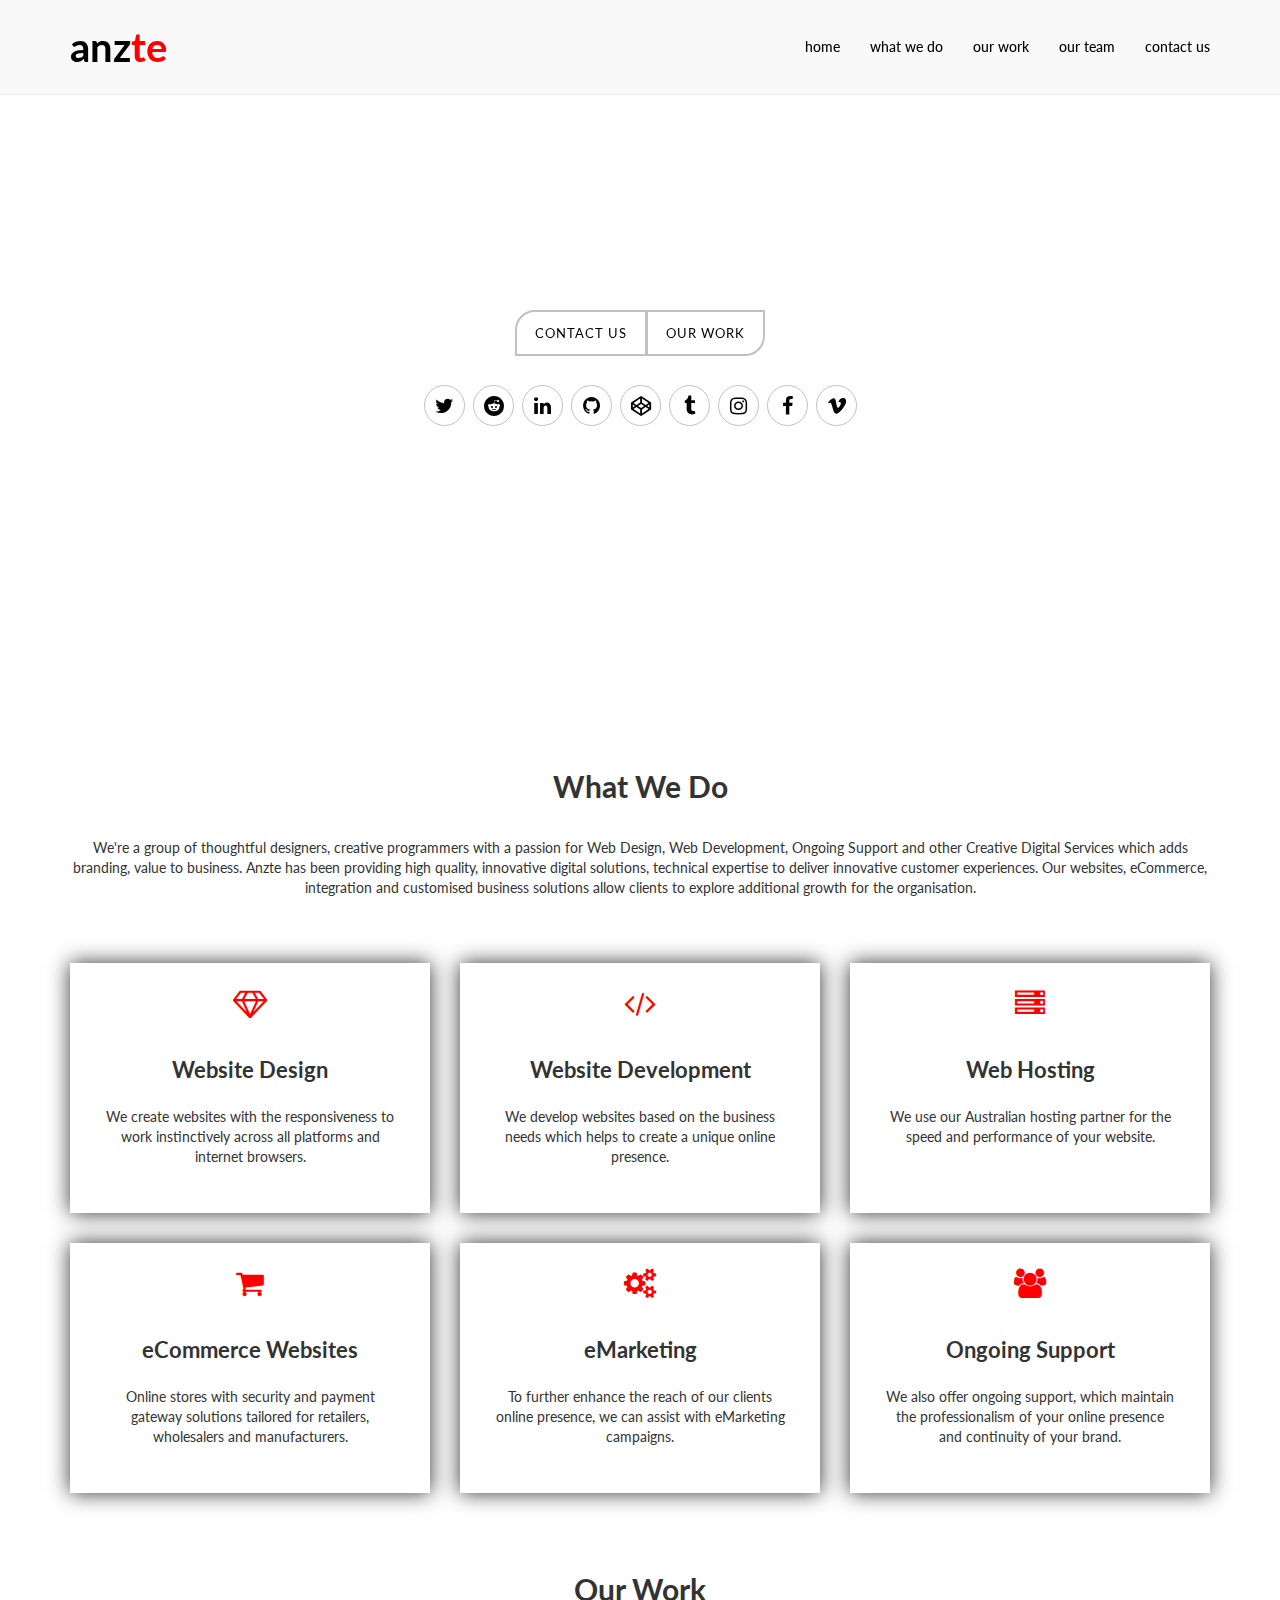
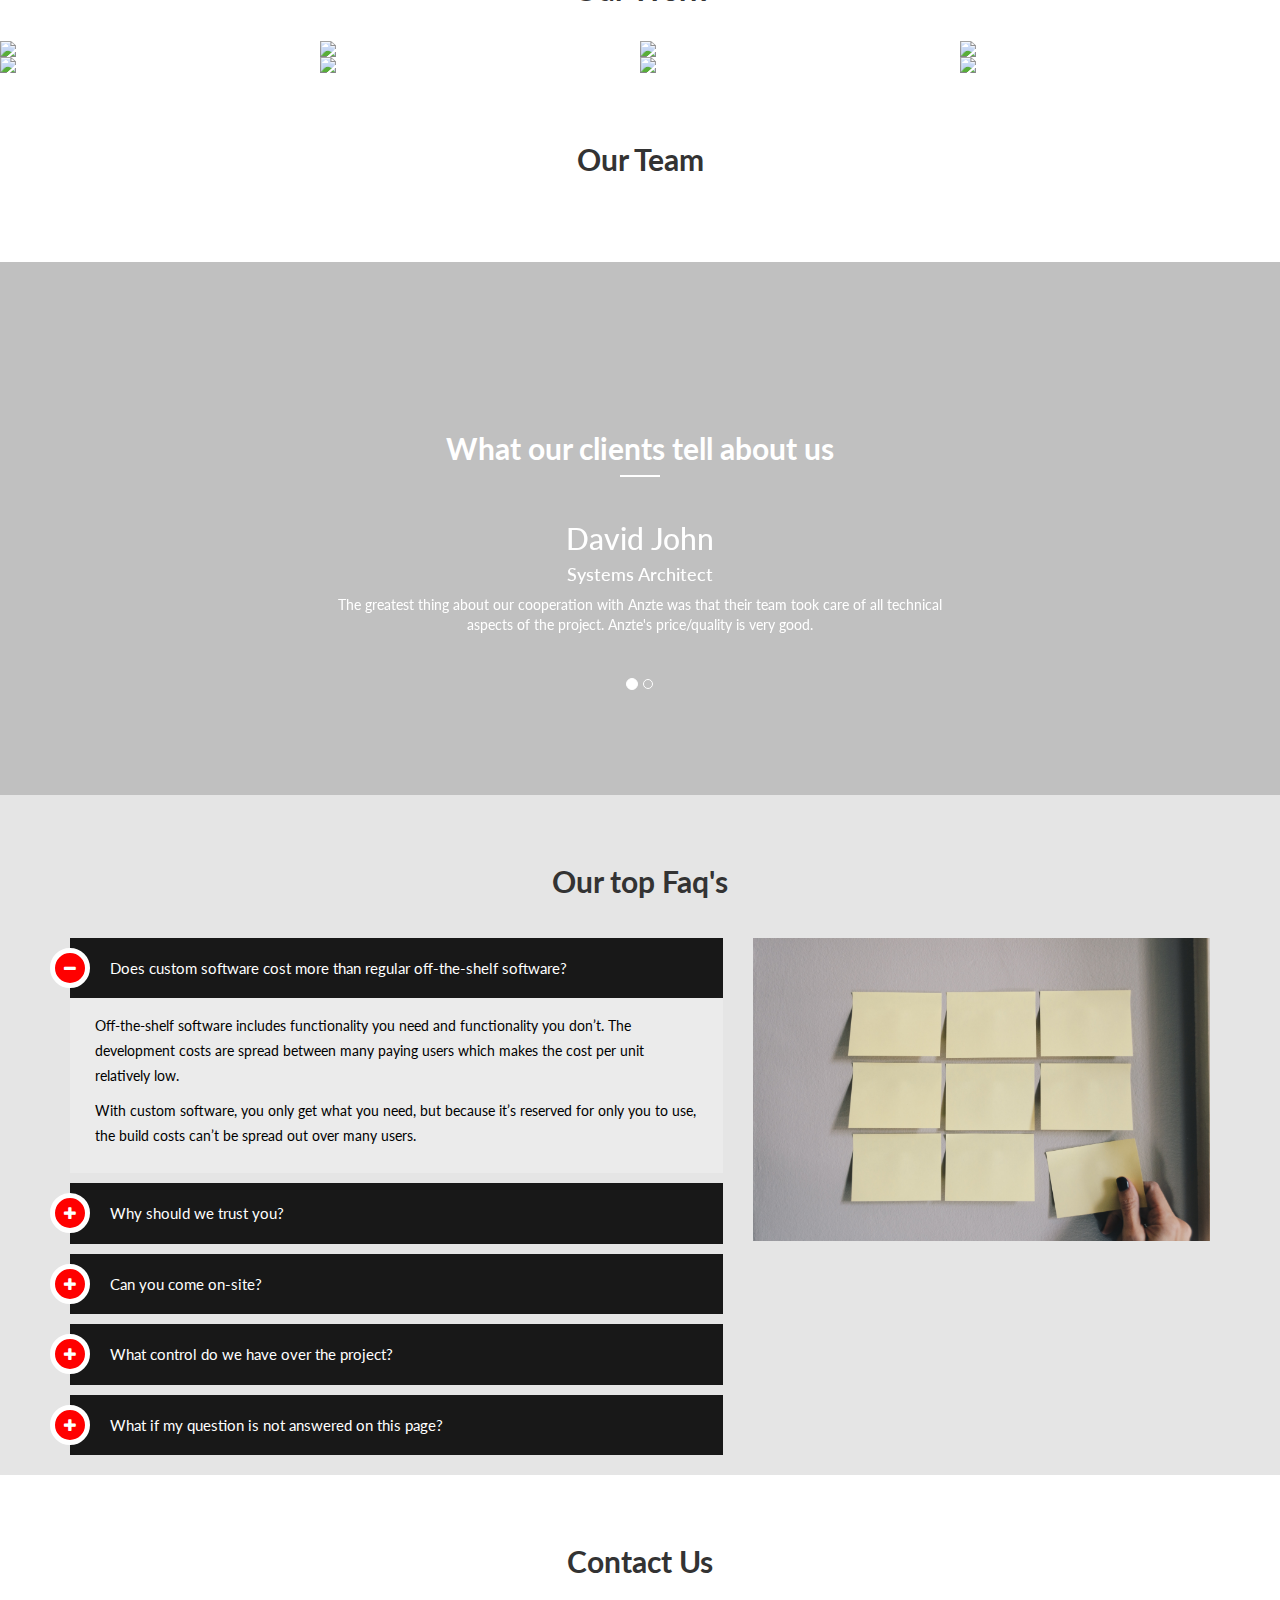
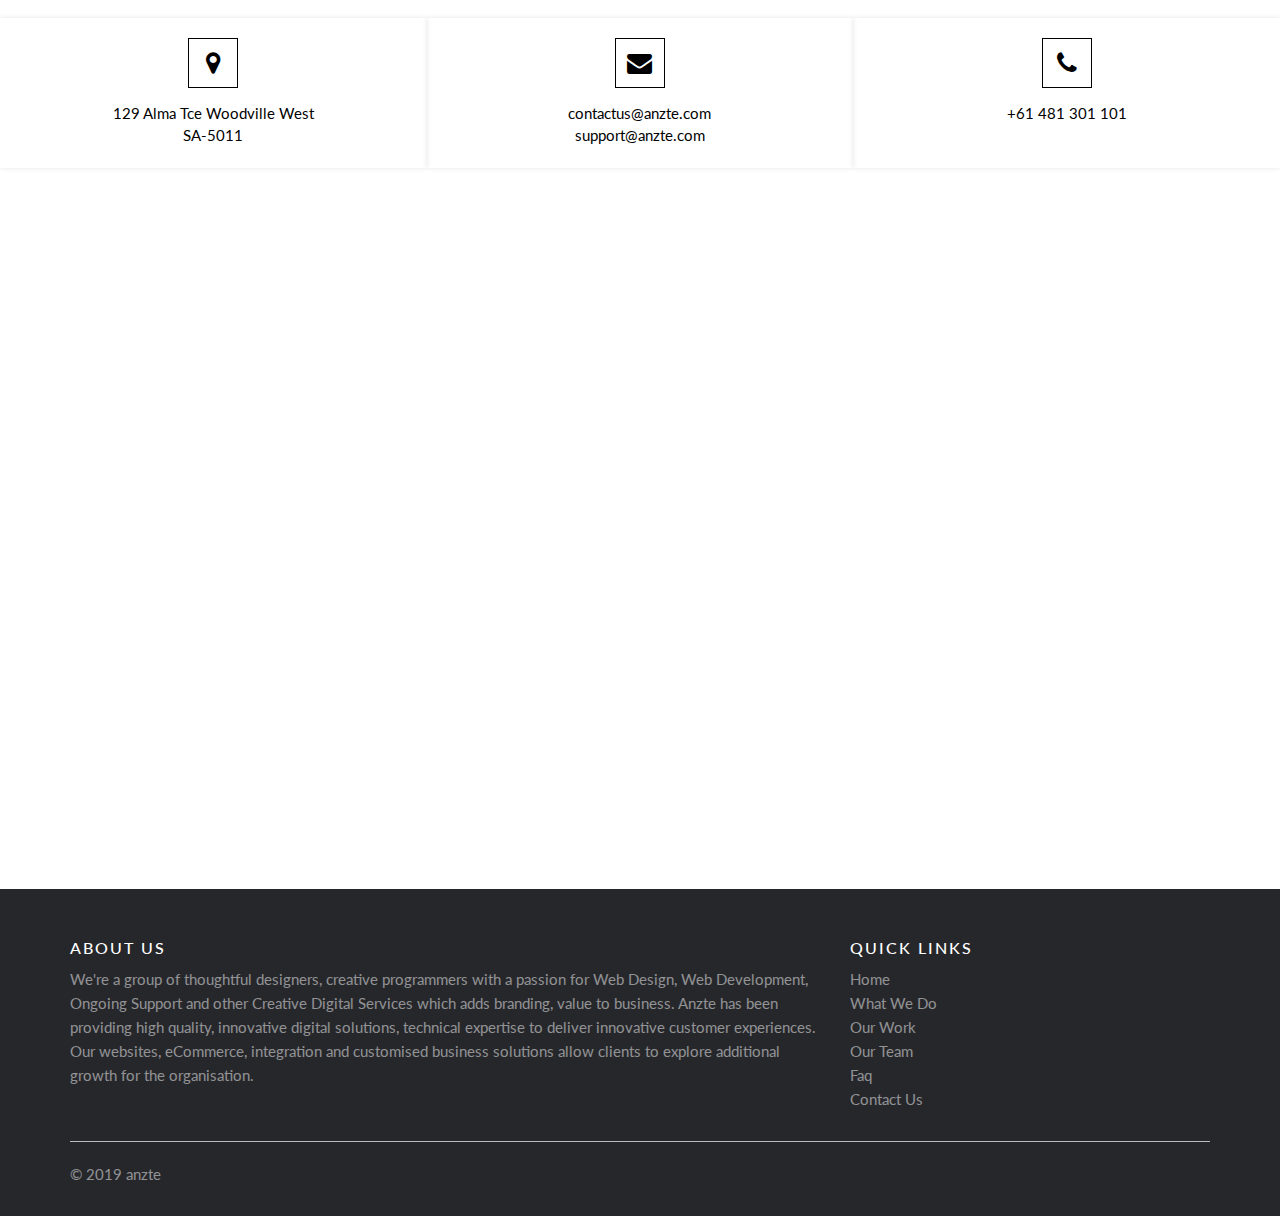
==== commit 0f861280: "anzte - footer" ====
--- a/index.html
+++ b/index.html
@@ -601,7 +601,7 @@
 					<li><a class="footer_ref_link" href="#ourteam">Our Team</a></li>
 					<li><a class="footer_ref_link" href="#faq">Faq</a></li>
 					<li><a class="footer_ref_link" href="#contactus">Contact Us</a></li>
-					<li><a href="./sitemap/index.html">Sitemap</a></li>					
+					<!-- <li><a href="./sitemap/index.html">Sitemap</a></li>					 -->
 				</ul>
 			</div>
 			<!-- <div class="col-xs-12 col-md-3">
--- a/assets/css/style.css
+++ b/assets/css/style.css
@@ -59,11 +59,11 @@
 }
 
 .anzte-padding-top{
-      padding-top: 100px;
+  padding-top: 100px;
 }
 
 .anzte-padding-bottom{
-      padding-bottom: 25px;
+  padding-bottom: 25px;
 }
 
 .anzte-section-margin-top{
@@ -121,10 +121,10 @@
 }
 
 .navbar-default {
-    /*background-color: #f8f8f8;*/
-    /*border-color: #e7e7e7;*/
-background-color: rgba(248,248,248,0.90) !important;
-border-color: rgba(231,231,231,0.90) !important;
+  /*background-color: #f8f8f8;*/
+  /*border-color: #e7e7e7;*/
+  background-color: rgba(248,248,248,0.90) !important;
+  border-color: rgba(231,231,231,0.90) !important;
 }
 
 /*.logo-anzte{
@@ -157,8 +157,8 @@
 
 .secondary
 {
-    /*background-color:#34495e;*/
-    background-color: #ffffff !important;    
+  /*background-color:#34495e;*/
+  background-color: #ffffff !important;    
 }
 
 
@@ -230,14 +230,14 @@
 }
 
 .social-networks a.fa {
-border:1px solid #C0C0C0;
-padding: 10px;
-color: #000000;
-width: 41px;
-height: 41px;
-border-radius: 50%;
-margin: 2px;
-font-size: 20px;
+  border:1px solid #C0C0C0;
+  padding: 10px;
+  color: #000000;
+  width: 41px;
+  height: 41px;
+  border-radius: 50%;
+  margin: 2px;
+  font-size: 20px;
 }
 
 .social-networks a.fa:hover{
@@ -262,7 +262,7 @@
   animation: blink 0.7s infinite;
   -webkit-animation: blink 0.7s infinite;
   -moz-animation: blink 0.7s infinite;
-  }
+}
 
 @keyframes blink
 {
@@ -290,12 +290,12 @@
 /*=====section two - whatwedo - start=====*/
 .whatwedo-area
 {
-    margin-top: 50px;
+  margin-top: 50px;
 }
 
 .whatwedo-area p
 {
-   margin-bottom: -5px;
+  margin-bottom: -5px;
 }
 
 .whatwedo-wrap {
@@ -337,8 +337,8 @@
 }
 
 .whatwedo-wrap:hover:before {
-    left:-27px;
-    opacity:1;
+  left:-27px;
+  opacity:1;
 }
 
 .whatwedo-wrap::after {
@@ -395,8 +395,8 @@
 
 .whatwedo-wrap p
 {
-    font-size: 14px;
-    margin-bottom: 0;
+  font-size: 14px;
+  margin-bottom: 0;
 }
 
 /*=====section two - whatwedo - end=====*/
@@ -412,29 +412,29 @@
 
 .row.no-gutters [class*=col-]
 {
-    padding-left: 0;
-    padding-right: 0;
+  padding-left: 0;
+  padding-right: 0;
 }
 
 .img-wrapper
 {
-    overflow: hidden;
+  overflow: hidden;
 }
 
 .img-wrapper img
 {
-    transition: transform 0.5s ease;
-    -webkit-transition: transform 0.5s ease;
-    -moz-transition: transform 0.5s ease;
-    -o-transition: transform 0.5s ease;
-    -ms-transition: transform 0.5s ease;
-    width: 100%;
+  transition: transform 0.5s ease;
+  -webkit-transition: transform 0.5s ease;
+  -moz-transition: transform 0.5s ease;
+  -o-transition: transform 0.5s ease;
+  -ms-transition: transform 0.5s ease;
+  width: 100%;
 }
 
 .img-wrapper img:hover
 {
-    transform: scale(1.5);
-    cursor: zoom-in;
+  transform: scale(1.5);
+  cursor: zoom-in;
 }
 /*=====section three - ourwork - end=====*/
 
@@ -485,8 +485,8 @@
 }
 
 .social-list i {
-    font-size: 17px;
-  }
+  font-size: 17px;
+}
 
 
 /*=====section four - ourteam - end=====*/
@@ -495,11 +495,11 @@
 
 .carousel-inner img
 {
-    width: 150px;
-    height: 150px;
-    border-radius: 100%;
-    border: 3px solid white;
-    padding: 5px;
+  width: 150px;
+  height: 150px;
+  border-radius: 100%;
+  border: 3px solid white;
+  padding: 5px;
 }
 
 .testimonials
@@ -523,7 +523,7 @@
 
 .testimonials .carousel-indicators
 {
-    bottom: -60px;
+  bottom: -60px;
 }
 /*=====section five - testimonials - end=====*/
 
@@ -542,139 +542,139 @@
 
 #accordian .panel-heading
 {
-    padding: 0;
-    border: none;
-    border-radius: 10px;
+  padding: 0;
+  border: none;
+  border-radius: 10px;
 }
 
 #accordian .panel-title a
 {
-    display: block;
-    padding: 22px 40px;
-    font-size: 20px;
-    font-weight: 400;
-    color: white;
-    background: rgba(0,0,0,0.9);
-    border: none;
-    position: relative;
-    transition: all 0.3s ease 0s;
-    -webkit-transition: all 0.3s ease 0s;
-    -moz-transition: all 0.3s ease 0s;
-    -o-transition: all 0.3s ease 0s;
-    -ms-transition: all 0.3s ease 0s;
+  display: block;
+  padding: 22px 40px;
+  font-size: 20px;
+  font-weight: 400;
+  color: white;
+  background: rgba(0,0,0,0.9);
+  border: none;
+  position: relative;
+  transition: all 0.3s ease 0s;
+  -webkit-transition: all 0.3s ease 0s;
+  -moz-transition: all 0.3s ease 0s;
+  -o-transition: all 0.3s ease 0s;
+  -ms-transition: all 0.3s ease 0s;
 }
 
 #accordian .panel-title a:after,
 #accordian .panel-title a.collapsed:after
 {
-    content: "\f068";
-    font-family: fontawesome;
-    width: 40px;
-    height: 40px;
-    line-height: 32px;
-    border-radius: 50%;
-    background: #ff0000;
-    text-align: center;
-    font-size: 15px;
-    color: white;
-    border: 5px solid white;
-    position: absolute;
-    top: 10px;
-    left: -20px;
-    transition: all 0.3s ease 0s;
-    -webkit-transition: all 0.3s ease 0s;
-    -moz-transition: all 0.3s ease 0s;
-    -o-transition: all 0.3s ease 0s;
-    -ms-transition: all 0.3s ease 0s; 
+  content: "\f068";
+  font-family: fontawesome;
+  width: 40px;
+  height: 40px;
+  line-height: 32px;
+  border-radius: 50%;
+  background: #ff0000;
+  text-align: center;
+  font-size: 15px;
+  color: white;
+  border: 5px solid white;
+  position: absolute;
+  top: 10px;
+  left: -20px;
+  transition: all 0.3s ease 0s;
+  -webkit-transition: all 0.3s ease 0s;
+  -moz-transition: all 0.3s ease 0s;
+  -o-transition: all 0.3s ease 0s;
+  -ms-transition: all 0.3s ease 0s; 
 }
 
 #accordian .panel-title a.collapsed:after
 {
-    content: "\f067";
+  content: "\f067";
 }
 
 #accordian .panel-title a:hover:after,
 #accordian .panel-title a.collapsed:hover:after 
 {
-    transform: rotate(360deg);
+  transform: rotate(360deg);
 }
 
 #accordian .panel-body
 {
-    padding: 15px 25px;
-    background-color: #ebebeb;
-    font-size: 14px;
-    color: #000000;
-    line-height: 25px;
-    border-top: none;
-    position: relative;
+  padding: 15px 25px;
+  background-color: #ebebeb;
+  font-size: 14px;
+  color: #000000;
+  line-height: 25px;
+  border-top: none;
+  position: relative;
 }
 
 .panel-heading a
 {
-    text-decoration: none !important;
-    font-size: 15px !important;
-    font-weight: normal;
+  text-decoration: none !important;
+  font-size: 15px !important;
+  font-weight: normal;
 }
 
 .freeimage img
 {
-    margin-top: -45px;
+  margin-top: -45px;
 }
 /*=====section six - faq - end=====*/
 
 /*=====section seven - video - start=====*/
 .video-area
 {
-    background: linear-gradient(rgba(0,0,0,0.2),rgba(0,0,0,0.2)),url(..//img/video/video.jpg);
-    padding-top: 180px;
-    padding-bottom: 180px;
-    background-size: cover;
-    -webkit-background-size: cover;
-    -moz-background-size: cover;
-    -o-background-size: cover;
-    -ms-background-size: cover;
-    overflow: hidden;
-    margin-top: 40px;
-    background-attachment: fixed;
+  background: linear-gradient(rgba(0,0,0,0.2),rgba(0,0,0,0.2)),url(..//img/video/video.jpg);
+  padding-top: 180px;
+  padding-bottom: 180px;
+  background-size: cover;
+  -webkit-background-size: cover;
+  -moz-background-size: cover;
+  -o-background-size: cover;
+  -ms-background-size: cover;
+  overflow: hidden;
+  margin-top: 40px;
+  background-attachment: fixed;
 }
 
 .play
 {
-    background:#fff url(..//img/video/play-btn.png) no-repeat  60% 50%;
-    width: 110px;
-    height: 110px;
-    border-radius: 50%;
-    display: inline-block;
-    margin-top: 70px;
-    margin-bottom: 40px;
-    box-shadow: 0px 0px 15px 20px rgba(0,0,0,0.3);
-    -webkit-box-shadow: 0px 0px 15px 20px rgba(0,0,0,0.3);
-    -moz-box-shadow: 0px 0px 0px 20px rgba(0,0,0,0.3);
-    -o-box-shadow: 0px 0px 0px 20px rgba(0,0,0,0.3);
-    transition: all .4s ease-in
-    -webkit-transition: all .4s ease-in;
-    -moz-transition: all .4s ease-in;
-    -o-transition: all .4s ease-in;
-    -ms-transition: all .4s ease-in;
+  background:#fff url(..//img/video/play-btn.png) no-repeat  60% 50%;
+  width: 110px;
+  height: 110px;
+  border-radius: 50%;
+  display: inline-block;
+  margin-top: 70px;
+  margin-bottom: 40px;
+  box-shadow: 0px 0px 15px 20px rgba(0,0,0,0.3);
+  -webkit-box-shadow: 0px 0px 15px 20px rgba(0,0,0,0.3);
+  -moz-box-shadow: 0px 0px 0px 20px rgba(0,0,0,0.3);
+  -o-box-shadow: 0px 0px 0px 20px rgba(0,0,0,0.3);
+  transition: all .4s ease-in
+  -webkit-transition: all .4s ease-in;
+  -moz-transition: all .4s ease-in;
+  -o-transition: all .4s ease-in;
+  -ms-transition: all .4s ease-in;
 }
 
 .play:hover
 {
-    box-shadow: 0px 0px 15px  20px rgba(0,0,0,0.9);
-    -webkit-box-shadow: 0px 0px 15px  20px rgba(0,0,0,0.9);
-    -moz-box-shadow: 0px 0px 15px  20px rgba(0,0,0,0.9);   
+  box-shadow: 0px 0px 15px  20px rgba(0,0,0,0.9);
+  -webkit-box-shadow: 0px 0px 15px  20px rgba(0,0,0,0.9);
+  -moz-box-shadow: 0px 0px 15px  20px rgba(0,0,0,0.9);   
 }
 
 .video-container
 {
-   position: relative;
-    padding-bottom: 54.25%;
-    padding-top: 30px;
-    height: 0;
-    overflow: hidden;
-    margin-top: -130px;
-    display: none;
+  position: relative;
+  padding-bottom: 54.25%;
+  padding-top: 30px;
+  height: 0;
+  overflow: hidden;
+  margin-top: -130px;
+  display: none;
 }
 /*=====section seven - video - end=====*/
 
@@ -689,66 +689,67 @@
 
 .contact-infos
 {
-    float: left;
-    width: 100%;
-    /*margin-top: 90px;*/
-    margin-bottom: -30px;
-    background: white;
-    /*padding-top: 30px;*/
-    padding-bottom: 36px;
+  float: left;
+  width: 100%;
+  /*margin-top: 90px;*/
+  margin-bottom: -30px;
+  background: white;
+  /*padding-top: 30px;*/
+  padding-bottom: 36px;
 }
 
 .contact-infos .fa
 {
-    color: black;
-    font-size: 25px;
-    border: 1px solid black;
-    width: 50px;
-    height: 50px;
-    border-radius: 0%;
-    line-height: 50px;    
-    transition: all 0.5s ease-in-out;
-    -webkit-transition: all 0.5s ease-in-out;
-    -moz-transition: all 0.5s ease-in-out;
-    -o-transition: all 0.5s ease-in-out;
-    -ms-transition: all 0.5s ease-in-out;
+  color: black;
+  font-size: 25px;
+  border: 1px solid black;
+  width: 50px;
+  height: 50px;
+  border-radius: 0%;
+  line-height: 50px;    
+  transition: all 0.5s ease-in-out;
+  -webkit-transition: all 0.5s ease-in-out;
+  -moz-transition: all 0.5s ease-in-out;
+  -o-transition: all 0.5s ease-in-out;
+  -ms-transition: all 0.5s ease-in-out;
     
 }
 .contact-infos .fa:hover
 {
-    background: white;
-    cursor: pointer;
-    color: black;
-    border: 1px solid white;
-    font-size: 35px;
-    transition: all 0.5s ease-in-out;
-    -webkit-transition: all 0.5s ease-in-out;
-    -moz-transition: all 0.5s ease-in-out;
-    -o-transition: all 0.5s ease-in-out;
-    -ms-transition: all 0.5s ease-in-out;
+  background: white;
+  cursor: pointer;
+  color: black;
+  border: 1px solid white;
+  font-size: 35px;
+  transition: all 0.5s ease-in-out;
+  -webkit-transition: all 0.5s ease-in-out;
+  -moz-transition: all 0.5s ease-in-out;
+  -o-transition: all 0.5s ease-in-out;
+  -ms-transition: all 0.5s ease-in-out;
 }
 
 .contact-infos p
 {
-    color: black;
-    margin-top: 15px;
-    font-size: 1.5rem;   
-    transition: all 0.5s ease-in-out;
-    -webkit-transition: all 0.5s ease-in-out;
-    -moz-transition: all 0.5s ease-in-out;
-    -o-transition: all 0.5s ease-in-out;
-    -ms-transition: all 0.5s ease-in-out;}
+  color: black;
+  margin-top: 15px;
+  font-size: 1.5rem;   
+  transition: all 0.5s ease-in-out;
+  -webkit-transition: all 0.5s ease-in-out;
+  -moz-transition: all 0.5s ease-in-out;
+  -o-transition: all 0.5s ease-in-out;
+  -ms-transition: all 0.5s ease-in-out;
+  }
 
 .contact-infos p:hover
 {
-    color: black;
-    margin-top: 15px;
-    font-size: 1.65rem;  
-    transition: all 0.5s ease-in-out;
-    -webkit-transition: all 0.5s ease-in-out;
-    -moz-transition: all 0.5s ease-in-out;
-    -o-transition: all 0.5s ease-in-out;
-    -ms-transition: all 0.5s ease-in-out;  
+  color: black;
+  margin-top: 15px;
+  font-size: 1.65rem;  
+  transition: all 0.5s ease-in-out;
+  -webkit-transition: all 0.5s ease-in-out;
+  -moz-transition: all 0.5s ease-in-out;
+  -o-transition: all 0.5s ease-in-out;
+  -ms-transition: all 0.5s ease-in-out;  
 }
 
 .contact-info{
@@ -784,14 +785,14 @@
 /*=====section - social icons - start=====*/
 .social-icons-list
 {
-    background: url(..//img/footer/australia.jpg);
-    background-size: cover;
-    -webkit-background-size: cover;
-    -moz-background-size: cover;
-    padding-top: 100px;
-    padding-bottom: 100px;
-    background-attachment: fixed;
-    color: white;
+  background: url(..//img/footer/australia.jpg);
+  background-size: cover;
+  -webkit-background-size: cover;
+  -moz-background-size: cover;
+  padding-top: 100px;
+  padding-bottom: 100px;
+  background-attachment: fixed;
+  color: white;
 }
 
 /*.social-icons a
@@ -804,36 +805,36 @@
 
 .social-icons-list .social-icons .fa
 {
-    font-size: 30px;
-    /*color: black;*/
-    width: 60px;
-    height: 60px;
-    border-top-right-radius: 20px;
-    border-bottom-left-radius: 20px;
-    background: transparent;
-    line-height: 2;
-    border: 2px solid white;
-    text-align: center;
-    text-decoration: none;
-    transition: all 1.2s ease-in-out;
-    -webkit-transition: all 1.2s ease-in-out;
-    -moz-transition: all 1.2s ease-in-out;
-    -o-transition: all 1.2s ease-in-out;
-    -ms-transition: all 1.2s ease-in-out;
+  font-size: 30px;
+  /*color: black;*/
+  width: 60px;
+  height: 60px;
+  border-top-right-radius: 20px;
+  border-bottom-left-radius: 20px;
+  background: transparent;
+  line-height: 2;
+  border: 2px solid white;
+  text-align: center;
+  text-decoration: none;
+  transition: all 1.2s ease-in-out;
+  -webkit-transition: all 1.2s ease-in-out;
+  -moz-transition: all 1.2s ease-in-out;
+  -o-transition: all 1.2s ease-in-out;
+  -ms-transition: all 1.2s ease-in-out;
 }
 
 .social-icon:hover
 {   
-    border: 10px solid white;
-    transform: rotate(360deg) scale(1.5);
+  border: 10px solid white;
+  transform: rotate(360deg) scale(1.5);
 }
 
 .bordernow
 {
-    width: 40px;
-    border-bottom: 2px solid white;
-    margin: 0 auto;
-    margin-top: 20px;    
+  width: 40px;
+  border-bottom: 2px solid white;
+  margin: 0 auto;
+  margin-top: 20px;    
 }
 
 .social-icon-twitter{
